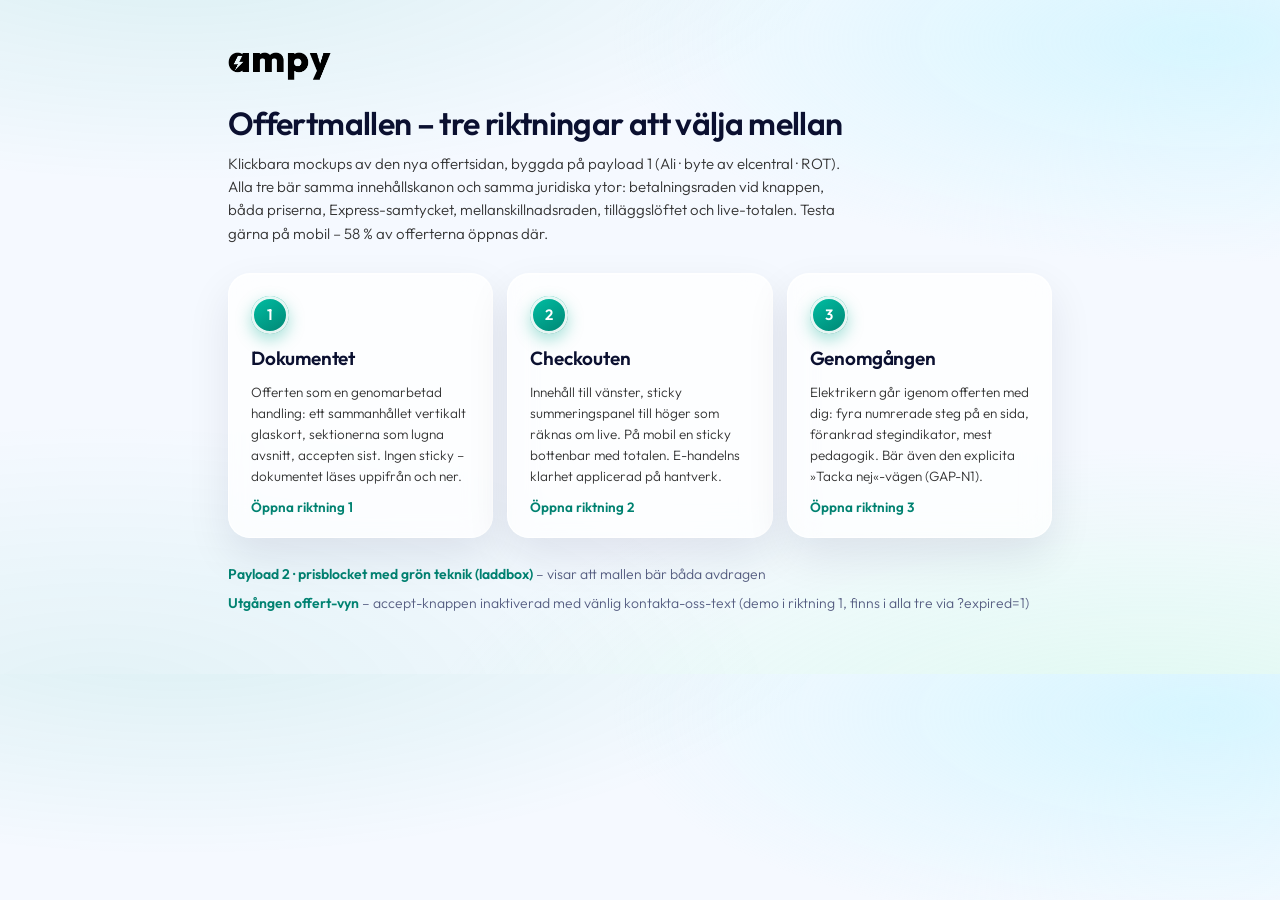
==== index.html @ 650dc39f "Offertmallen: tre riktningar (Dokumentet/Checkouten/Genomgången) + GT-prisblock Klickbara mockups på" ====
<!DOCTYPE html>
<html lang="sv">
<head>
  <meta charset="UTF-8">
  <meta name="viewport" content="width=device-width, initial-scale=1.0">
  <title>Ampy offertmall – tre riktningar (mockups)</title>
  <meta name="robots" content="noindex, nofollow">
  <link rel="preconnect" href="https://fonts.googleapis.com">
  <link rel="preconnect" href="https://fonts.gstatic.com" crossorigin>
  <link href="https://fonts.googleapis.com/css2?family=Outfit:wght@300;400;500;600;700&display=swap" rel="stylesheet">
  <link rel="stylesheet" href="assets/tokens.css">
  <link rel="stylesheet" href="assets/shared.css">
  <style>
    .ix-wrap { max-width: 880px; margin-inline: auto; padding: clamp(24px, 4vw, 56px) clamp(12px, 2.5vw, 28px) 60px; }
    .ix-head { margin-bottom: 28px; }
    .ix-head img { height: 30px; width: auto; margin-bottom: 18px; }
    .ix-head h1 { font-size: clamp(24px, 1.4vw + 20px, 32px); font-weight: 600; letter-spacing: -.02em; color: var(--ink); line-height: 1.15; text-wrap: balance; }
    .ix-head p { margin-top: 10px; font-size: 15px; font-weight: 300; color: var(--body-ink); max-width: 62ch; line-height: 1.55; text-wrap: pretty; }
    .ix-grid { display: grid; grid-template-columns: 1fr; gap: 14px; }
    @media (min-width: 720px) { .ix-grid { grid-template-columns: repeat(3, 1fr); } }
    .ix-card {
      display: flex; flex-direction: column; gap: 10px;
      background: var(--card-glass); border: 1px solid var(--card-border);
      border-radius: var(--r-lg);
      box-shadow: 0 18px 44px rgba(9,11,50,.09), inset 0 1px 0 rgba(255,255,255,.6);
      -webkit-backdrop-filter: blur(14px); backdrop-filter: blur(14px);
      padding: 22px 22px 20px; text-decoration: none; color: inherit;
      transition: transform .16s var(--ease), box-shadow .16s var(--ease);
    }
    .ix-card:hover { transform: translateY(-2px); box-shadow: 0 24px 54px rgba(9,11,50,.13), inset 0 1px 0 rgba(255,255,255,.6); }
    .ix-card .n {
      width: 38px; height: 38px; border-radius: 50%; display: grid; place-items: center;
      background: linear-gradient(145deg, #00c2a6, #018271); color: #fff; font-weight: 600; font-size: 15px;
      box-shadow: 0 6px 16px rgba(0,169,145,.34), inset 0 0 0 3px rgba(255,255,255,.9);
    }
    .ix-card h2 { font-size: 19px; font-weight: 600; color: var(--ink); letter-spacing: -.01em; }
    .ix-card p { font-size: 13.5px; font-weight: 300; color: var(--body-ink); line-height: 1.55; text-wrap: pretty; }
    .ix-card .go { margin-top: auto; font-size: 13.5px; font-weight: 600; color: var(--teal-deep); }
    .ix-extra { margin-top: 26px; display: flex; flex-direction: column; gap: 8px; font-size: 14px; }
    .ix-extra a { color: var(--teal-deep); font-weight: 600; text-decoration: none; }
    .ix-extra a:hover { text-decoration: underline; }
    .ix-extra span { color: var(--muted); font-weight: 300; }
  </style>
</head>
<body>
<div class="ix-wrap">
  <header class="ix-head">
    <img src="assets/ampy-logo-dark.png" alt="Ampy" width="1600" height="468">
    <h1>Offertmallen – tre riktningar att välja mellan</h1>
    <p>Klickbara mockups av den nya offertsidan, byggda på payload 1 (Ali · byte av elcentral · ROT). Alla tre bär samma innehållskanon och samma juridiska ytor: betalningsraden vid knappen, båda priserna, Express-samtycket, mellanskillnadsraden, tilläggslöftet och live-totalen. Testa gärna på mobil – 58&nbsp;% av offerterna öppnas där.</p>
  </header>

  <div class="ix-grid">
    <a class="ix-card" href="r1-dokumentet/">
      <span class="n" aria-hidden="true">1</span>
      <h2>Dokumentet</h2>
      <p>Offerten som en genomarbetad handling: ett sammanhållet vertikalt glaskort, sektionerna som lugna avsnitt, accepten sist. Ingen sticky – dokumentet läses uppifrån och ner.</p>
      <span class="go">Öppna riktning 1</span>
    </a>
    <a class="ix-card" href="r2-checkouten/">
      <span class="n" aria-hidden="true">2</span>
      <h2>Checkouten</h2>
      <p>Innehåll till vänster, sticky summeringspanel till höger som räknas om live. På mobil en sticky bottenbar med totalen. E-handelns klarhet applicerad på hantverk.</p>
      <span class="go">Öppna riktning 2</span>
    </a>
    <a class="ix-card" href="r3-genomgangen/">
      <span class="n" aria-hidden="true">3</span>
      <h2>Genomgången</h2>
      <p>Elektrikern går igenom offerten med dig: fyra numrerade steg på en sida, förankrad stegindikator, mest pedagogik. Bär även den explicita »Tacka nej«-vägen (GAP-N1).</p>
      <span class="go">Öppna riktning 3</span>
    </a>
  </div>

  <div class="ix-extra">
    <div><a href="gt-prisblock.html">Payload 2 · prisblocket med grön teknik (laddbox)</a> <span>– visar att mallen bär båda avdragen</span></div>
    <div><a href="r1-dokumentet/index.html?expired=1">Utgången offert-vyn</a> <span>– accept-knappen inaktiverad med vänlig kontakta-oss-text (demo i riktning 1, finns i alla tre via ?expired=1)</span></div>
  </div>
</div>
</body>
</html>
---- assets/tokens.css ----
/* tokens.css — REAL Ampy tokens, fetched 2026-07-18 (verbatim, do not edit)
   src: https://ampy.se/wp-content/cache/flying-press/775fd0e5c09e.global-variables.min.css
   +    https://ampy.se/wp-content/cache/flying-press/c5a3e91e7e7a.color-palettes.min.css
   Assumes html{font-size:62.5%} (1rem = 10px), set by theme layer in styles.css. */

/* === global-variables.min.css === */
:root{--space-xs:clamp(0.90rem, calc(0.90rem + 0.0022 * (100vw - 380px)), 1.10rem);--space-s:clamp(1.30rem, calc(1.30rem + 0.0033 * (100vw - 380px)), 1.60rem);--space-m:clamp(2.00rem, calc(2.00rem + 0.0044 * (100vw - 380px)), 2.40rem);--space-l:clamp(3.00rem, calc(3.00rem + 0.0067 * (100vw - 380px)), 3.60rem);--space-xl:clamp(4.50rem, calc(4.50rem + 0.0100 * (100vw - 380px)), 5.40rem);--space-xxl:clamp(6.80rem, calc(6.80rem + 0.0144 * (100vw - 380px)), 8.10rem);--space-section:clamp(10.00rem, calc(10.00rem + 0.0222 * (100vw - 380px)), 12.00rem);--logo-width:clamp(12.00rem, calc(12.00rem + 0.0889 * (100vw - 380px)), 20.00rem);--h1:clamp(5.00rem, calc(5.00rem + 0.0133 * (100vw - 380px)), 6.20rem);--h2:clamp(3.70rem, calc(3.70rem + 0.0111 * (100vw - 380px)), 4.70rem);--h3:clamp(2.80rem, calc(2.80rem + 0.0078 * (100vw - 380px)), 3.50rem);--h4:clamp(2.10rem, calc(2.10rem + 0.0056 * (100vw - 380px)), 2.60rem);--h5:clamp(1.60rem, calc(1.60rem + 0.0044 * (100vw - 380px)), 2.00rem);--h6:clamp(1.20rem, calc(1.20rem + 0.0033 * (100vw - 380px)), 1.50rem);--grid-gap:var(--space-xl) var(--space-l);--grid-gap-s:var(--space-l) var(--space-m);--card-gap:var(--space-m);--content-gap:calc(var(--space-m) * 1.5);--container-gap:var(--space-xxl);--padding-section:var(--space-section) var(--space-m);--offset:80px;--text-line-height:calc(10px + 2ex);--heading-line-height:calc(7px + 2ex);--text-font-weight:400;--heading-font-weight:600;--text-color:var(--base);--heading-color:var(--base-ultra-dark);--radius:16px;--radius-inside:calc(var(--radius) * 0.5);--radius-outside:calc(var(--radius) * 1.4);--radius-btn:.3em;--radius-pill:9999px;--radius-circle:50%;--radius-s:12px;--radius-m:16px;--radius-l:24px;--radius-xl:36px;--border-color:var(--base-light);--container-width:1280px;--container-min-width:380px;--max-width:980px;--max-width-m:840px;--max-width-s:640px;--min-height:340px;--min-height-section:540px;--grid-1:repeat(1, minmax(0, 1fr));--grid-2:repeat(2, minmax(0, 1fr));--grid-3:repeat(3, minmax(0, 1fr));--grid-4:repeat(4, minmax(0, 1fr));--grid-5:repeat(5, minmax(0, 1fr));--grid-6:repeat(6, minmax(0, 1fr));--grid-7:repeat(7, minmax(0, 1fr));--grid-8:repeat(8, minmax(0, 1fr));--grid-9:repeat(9, minmax(0, 1fr));--grid-10:repeat(10, minmax(0, 1fr));--grid-11:repeat(11, minmax(0, 1fr));--grid-12:repeat(12, minmax(0, 1fr));--grid-1-2:minmax(0, 1fr) minmax(0, 2fr);--grid-1-3:minmax(0, 1fr) minmax(0, 3fr);--grid-1-4:minmax(0, 1fr) minmax(0, 4fr);--grid-2-1:minmax(0, 2fr) minmax(0, 1fr);--grid-2-3:minmax(0, 2fr) minmax(0, 3fr);--grid-2-4:minmax(0, 2fr) minmax(0, 4fr);--grid-3-1:minmax(0, 3fr) minmax(0, 1fr);--grid-3-2:minmax(0, 3fr) minmax(0, 2fr);--grid-3-4:minmax(0, 3fr) minmax(0, 4fr);--grid-4-1:minmax(0, 4fr) minmax(0, 1fr);--grid-4-2:minmax(0, 4fr) minmax(0, 2fr);--grid-4-3:minmax(0, 4fr) minmax(0, 3fr);--min-viewport:360;--max-viewport:1600;--base-font:10;--clamp-unit:1vw;--apmidnight-blue:#090b32;--apteal-core:#00a991;--apemerald-flow:#39c281;--apseafoam-mint:#5cc5b6;--apneon-mint:#55ff9a;--apsublime-green:#a0fbc9;--apmint-surge:#9de1ec;--apcrystal-blue:#b6f2ff;--apaqua-frost:#ddf9fd;--appure-white:#ffffff;--apsky-mist:#f5f9ff;--apmilk-white:#f5f5f5;--apmilk-white-5:rgba(245,245,245,0.05);--apmilk-white-10:rgba(245,245,245,0.1);--apmilk-white-20:rgba(245,245,245,0.2);--apmilk-white-30:rgba(245,245,245,0.3);--apmilk-white-40:rgba(245,245,245,0.4);--apmilk-white-50:rgba(245,245,245,0.5);--apmilk-white-60:rgba(245,245,245,0.6);--apmilk-white-70:rgba(245,245,245,0.7);--apmilk-white-80:rgba(245,245,245,0.8);--apmilk-white-90:rgba(245,245,245,0.9);--apgray-white:rgb(217,217,217);--apcharcoal-gray:rgb(51,51,51);--apdarkest-black:rgb(30,30,30);--apdarkest-black-5:rgba(30,30,30,0.05);--apdarkest-black-10:rgba(30,30,30,0.1);--apdarkest-black-20:rgba(30,30,30,0.2);--apdarkest-black-30:rgba(30,30,30,0.3);--apdarkest-black-40:rgba(30,30,30,0.4);--apdarkest-black-50:rgba(30,30,30,0.5);--apdarkest-black-60:rgba(30,30,30,0.6);--apdarkest-black-70:rgba(30,30,30,0.7);--apdarkest-black-80:rgba(30,30,30,0.8);--apdarkest-black-90:rgba(30,30,30,0.9);--apdeepest-blue:rgb(14,15,21);--appure-black:rgb(0,0,0);--appure-black-5:rgba(0,0,0,0.05);--appure-black-10:rgba(0,0,0,0.1);--appure-black-20:rgba(0,0,0,0.2);--appure-black-30:rgba(0,0,0,0.3);--appure-black-40:rgba(0,0,0,0.4);--appure-black-50:rgba(0,0,0,0.5);--appure-black-60:rgba(0,0,0,0.6);--appure-black-70:rgba(0,0,0,0.7);--appure-black-80:rgba(0,0,0,0.8);--appure-black-90:rgba(0,0,0,0.9);--apmin-screen-width:320px;--apmax-screen-width:1280px;--apmidnight-blue:rgb(9,11,50);--apteal-core:rgb(0,169,145);--apemerald-flow:rgb(57,194,129);--apseafoam-mint:rgb(92,197,182);--apneon-mint:rgb(85,255,154);--apsublime-green:rgb(160,251,201);--apmint-surge:rgb(157,225,236);--apcrystal-blue:rgb(182,242,255);--apaqua-frost:rgb(221,249,253);--appure-white:rgb(255,255,255);--apsky-mist:rgb(245,249,255);--apmilk-white:rgb(245,245,245);--apmilk-white-5:rgba(245,245,245,0.05);--apmilk-white-10:rgba(245,245,245,0.1);--apmilk-white-20:rgba(245,245,245,0.2);--apmilk-white-30:rgba(245,245,245,0.3);--apmilk-white-40:rgba(245,245,245,0.4);--apmilk-white-50:rgba(245,245,245,0.5);--apmilk-white-60:rgba(245,245,245,0.6);--apmilk-white-70:rgba(245,245,245,0.7);--apmilk-white-80:rgba(245,245,245,0.8);--apmilk-white-90:rgba(245,245,245,0.9);--apgray-white:rgb(217,217,217);--apcharcoal-gray:rgb(51,51,51);--apdarkest-black:rgb(30,30,30);--apdarkest-black-5:rgba(30,30,30,0.05);--apdarkest-black-10:rgba(30,30,30,0.1);--apdarkest-black-20:rgba(30,30,30,0.2);--apdarkest-black-30:rgba(30,30,30,0.3);--apdarkest-black-40:rgba(30,30,30,0.4);--apdarkest-black-50:rgba(30,30,30,0.5);--apdarkest-black-60:rgba(30,30,30,0.6);--apdarkest-black-70:rgba(30,30,30,0.7);--apdarkest-black-80:rgba(30,30,30,0.8);--apdarkest-black-90:rgba(30,30,30,0.9);--apdeepest-blue:rgb(14,15,21);--appure-black:rgb(0,0,0);--appure-black-5:rgba(0,0,0,0.05);--appure-black-10:rgba(0,0,0,0.1);--appure-black-20:rgba(0,0,0,0.2);--appure-black-30:rgba(0,0,0,0.3);--appure-black-40:rgba(0,0,0,0.4);--appure-black-50:rgba(0,0,0,0.5);--appure-black-60:rgba(0,0,0,0.6);--appure-black-70:rgba(0,0,0,0.7);--appure-black-80:rgba(0,0,0,0.8);--appure-black-90:rgba(0,0,0,0.9);--apspace-4xs:clamp(0.52rem,calc(-0.03vw + 0.53rem),0.49rem);--apspace-3xs:clamp(0.66rem,calc(0.05vw + 0.64rem),0.7rem);--apspace-2xs:clamp(0.82rem,calc(0.18vw + 0.76rem),0.99rem);--apspace-xs:clamp(1.02rem,calc(0.39vw + 0.9rem),1.4rem);--apspace-s:clamp(1.28rem,calc(0.73vw + 1.05rem),1.98rem);--apspace-m:clamp(1.6rem,calc(1.25vw + 1.2rem),2.8rem);--apspace-l:clamp(2rem,calc(2.04vw + 1.35rem),3.96rem);--apspace-xl:clamp(2.5rem,calc(3.23vw + 1.47rem),5.6rem);--apspace-2xl:clamp(3.13rem,calc(4.99vw + 1.53rem),7.92rem);--apspace-3xl:clamp(3.91rem,calc(7.59vw + 1.48rem),11.19rem);--apspace-4xl:clamp(4.88rem,calc(11.4vw + 1.23rem),15.83rem);--aptext-xs:clamp(1rem,calc(0.21vw + 0.93rem),1.2rem);--aptext-s:clamp(1.2rem,calc(0.21vw + 1.13rem),1.4rem);--aptext-sm:clamp(1.4rem,calc(0.21vw + 1.33rem),1.6rem);--aptext-m:clamp(1.6rem,calc(0.21vw + 1.53rem),1.8rem);--aptext-mm:clamp(1.8rem,calc(0.21vw + 1.73rem),2rem);--aptext-ml:clamp(2rem,calc(0.21vw + 1.93rem),2.2rem);--aptext-l:clamp(2.2rem,calc(0.21vw + 2.13rem),2.4rem);--aptext-lm:clamp(2.2rem,calc(0.63vw + 2rem),2.8rem);--aptext-xl:clamp(2.4rem,calc(0.83vw + 2.13rem),3.2rem);--aptext-2xl:clamp(2.6rem,calc(1.04vw + 2.27rem),3.6rem);--aptext-2-5xl:clamp(2.8rem,calc(1.25vw + 2.4rem),4rem);--aptext-3xl:clamp(3rem,calc(1.88vw + 2.4rem),4.8rem);--aptext-3-5xl:clamp(3.2rem,calc(2.08vw + 2.53rem),5.2rem);--aptext-4xl:clamp(3.4rem,calc(2.71vw + 2.53rem),6rem);--aptext-5xl:clamp(4rem,calc(3.75vw + 2.8rem),7.6rem);--aphero-title-size:var(--aptext-4xl);--appost-title-size:var(--aptext-2xl);--apnav-link-size:var(--aptext-s);--apheader-space:var(--apspace-s);--apbtn-space:var(--apspace-xs) var(--apspace-s);--apcard-space:var(--apspace-s);--apfooter-space:var(--apspace-s) var(--apspace-m);--apcolumns-1:repeat(1,minmax(0,1fr));--apcolumns-2:repeat(2,minmax(0,1fr));--apcolumns-3:repeat(3,minmax(0,1fr));--apcolumns-4:repeat(4,minmax(0,1fr));--apcolumns-5:repeat(5,minmax(0,1fr));--apcolumns-6:repeat(6,minmax(0,1fr));--apcolumns-7:repeat(7,minmax(0,1fr));--apcolumns-8:repeat(8,minmax(0,1fr));--apradius-xs:clamp(0.4rem,calc(0vw + 0.4rem),0.4rem);--apradius-s:clamp(0.6rem,calc(0.21vw + 0.53rem),0.8rem);--apradius-m:clamp(1rem,calc(0.21vw + 0.93rem),1.2rem);--apradius-l:clamp(1.6rem,calc(0.42vw + 1.47rem),2rem);--apradius-xl:clamp(2.4rem,calc(0.83vw + 2.13rem),3.2rem);--apradius-full:999rem;--apshadow-xs:0 1px 2px var(--shadow-primary);--apshadow-s:0 1.5px 3px var(--shadow-primary);--apshadow-m:0 2px 6px var(--shadow-primary);--apshadow-l:0 3px 12px var(--shadow-primary);--apshadow-xl:0 6px 48px var(--shadow-primary)}

/* === color-palettes.min.css (carries --brightgreen, --color-5, --white, --color-2) === */
:root{--white:hsl(0 0% 100%);--color-2:hsl(216 100% 98%);--color-3:hsl(237 69% 12%);--color-4:hsl(0 0% 91%);--color-5:hsl(144 50% 40%);--color-6:hsl(0 0% 74%);--color-7:hsl(189 43% 56%);--color-8:hsl(0 0% 12%);--color-9:hsl(80 100% 99%);--color-10:hsl(171 95% 41%);--color-11:hsl(185 66% 90%);--color-12:hsl(144 50% 40%);--color-13:hsl(191 100% 89%);--color-14:hsl(220 48% 22%);--color-15:hsl(171 100% 33%);--color-16:hsl(146 33% 92%);--color-17:hsl(0 0% 82%);--color-18:hsl(237 47% 20%);--color-19:hsl(0 0% 92%);--color-20:hsl(0 0% 20%);--color-21:hsl(144 100% 67%);--color-22:hsl(144 50% 40%);--color-23:hsl(146 71% 93%);--color-24:hsl(237 50% 31%);--color-25:hsl(171 95% 41%);--color-26:hsl(191 100% 86%);--color-27:hsl(0 0% 85%);--color-28:hsl(0 0% 62%);--color-29:hsl(192 100% 95%);--color-30:hsl(0 0% 75% / 0.45);--brightgreen:#1BD365;--80%-white:hsla(0, 0%, 100%, 0.8);--bricks-color-otihgr:#e4f1ea;--blue:#4b85fd;--blueishwhite:#eaf0fb}
---- assets/shared.css ----
/* =========================================================================
   Ampy offertsida — delad yta för alla tre riktningar
   Designspråk ärvt från Offer-accepted (glaskort, lugna avdelare, teal,
   Outfit) + kvitto-mönstret ur ROT-GT-CRO d2 (rad + prickad leader + chip +
   tonad totalplatta). Register: seriöst, tryggt, omsorgsfullt.
   Alla färger härledda ur riktiga tokens (tokens.css / d2-kanon 2026-08-15).
   ========================================================================= */

:root {
  --navy: #090b32;            /* --apmidnight-blue */
  --teal: #00a991;            /* --apteal-core */
  --teal-deep: #018271;
  --teal-ink: #016a5d;
  --teal-soft: #e0f5f2;       /* d2-kanon: avdrags-chipets yta */
  --gold: #f6b53d;            /* stjärnorna (OA-kanon) */
  --offwhite: #f5f9ff;        /* --apsky-mist */
  --ink: #0b1030;             /* OA-kanon rubrikbläck */
  --ink-soft: rgba(11, 16, 48, 0.62);
  --heading-ink: #1e1e1e;     /* --apdarkest-black — d2 rubrikkanon */
  --body-ink: #333333;        /* --apcharcoal-gray */
  --muted: #565e82;
  --faint: #8a90ac;
  --line: rgba(11, 16, 48, 0.09);
  --line-strong: rgba(11, 16, 48, 0.16);
  --r-md: 14px;
  --r-lg: 22px;
  --r-xl: 32px;
  --shadow-1: 0 1px 2px rgba(15,18,60,.06), 0 1px 1px rgba(15,18,60,.04);
  --shadow-2: 0 6px 16px -4px rgba(15,18,60,.10), 0 2px 6px rgba(15,18,60,.06);
  --shadow-3: 0 24px 50px -10px rgba(15,18,60,.18), 0 8px 16px -6px rgba(15,18,60,.10);
  --card-glass: rgba(255, 255, 255, 0.74);
  --card-border: rgba(255, 255, 255, 0.9);
  --ring: 0 0 0 3px #fff, 0 0 0 6px var(--navy);
  --ease: cubic-bezier(0.16, 0.84, 0.44, 1);
  --ease-soft: cubic-bezier(0.33, 1, 0.68, 1);
}

* { box-sizing: border-box; margin: 0; padding: 0; }
html { -webkit-text-size-adjust: 100%; scroll-behavior: smooth; }
body {
  font-family: "Outfit", system-ui, -apple-system, "Segoe UI", Roboto, sans-serif;
  color: var(--ink);
  line-height: 1.5;
  background:
    radial-gradient(115% 85% at 14% -12%, rgba(0,169,145,.12) 0%, rgba(0,169,145,0) 46%),
    radial-gradient(105% 75% at 94% 6%,  rgba(182,242,255,.48) 0%, rgba(182,242,255,0) 44%),
    radial-gradient(120% 95% at 90% 112%, rgba(160,251,201,.28) 0%, rgba(160,251,201,0) 48%),
    radial-gradient(115% 90% at 8% 104%, rgba(0,169,145,.08) 0%, rgba(0,169,145,0) 46%),
    var(--offwhite);
  -webkit-font-smoothing: antialiased;
  text-rendering: optimizeLegibility;
}
a { -webkit-tap-highlight-color: transparent; }
:focus-visible { outline: 2px solid transparent; outline-offset: 2px; box-shadow: var(--ring); border-radius: 8px; }
.nb { white-space: nowrap; }

/* ---------- toppanel (ej sajtheader — ingen nav, inga exits) ---------- */
.of-top {
  display: flex; align-items: center; gap: 14px; flex-wrap: wrap;
  padding: 18px clamp(16px, 4vw, 32px);
}
.of-top__logo { height: 26px; width: auto; display: block; }
.of-top__meta { margin-left: auto; display: flex; align-items: center; gap: 10px; flex-wrap: wrap; }
.of-pill {
  display: inline-block; font-size: 13px; font-weight: 600; letter-spacing: .01em;
  color: var(--teal-ink); background: rgba(0,169,145,.08);
  border: 1px solid rgba(0,169,145,.16);
  padding: 6px 13px; border-radius: 999px; white-space: nowrap;
}
.of-pill--date { color: var(--muted); background: rgba(11,16,48,.05); border-color: rgba(11,16,48,.10); }

/* ---------- hälsning ---------- */
.of-greet h1 {
  font-size: clamp(26px, 1.1vw + 23px, 36px); line-height: 1.16; font-weight: 600;
  letter-spacing: -.02em; color: var(--ink); text-wrap: balance;
}
.of-greet .of-lede {
  margin-top: 10px; font-size: clamp(16px, .21vw + 15.3px, 18px);
  font-weight: 300; color: var(--body-ink); max-width: 58ch; text-wrap: pretty;
}

/* ansvarig elektriker — försignerad för Ampy */
.of-signed {
  margin-top: 20px; display: flex; align-items: center; gap: 14px;
  padding: 14px 16px; border: 1px solid var(--line); border-radius: var(--r-md);
  background: rgba(255,255,255,.6);
}
.of-signed__check {
  flex: 0 0 auto; width: 40px; height: 40px; border-radius: 50%;
  display: grid; place-items: center;
  background: linear-gradient(145deg, #00c2a6, #018271);
  box-shadow: 0 6px 16px rgba(0,169,145,.34), inset 0 0 0 3px rgba(255,255,255,.9);
}
.of-signed__check svg { width: 17px; height: 17px; fill: none; stroke: #fff; stroke-width: 2.6; stroke-linecap: round; stroke-linejoin: round; }
.of-signed__who { font-size: 15px; font-weight: 600; color: var(--ink); line-height: 1.35; }
.of-signed__who small { display: block; font-size: 13.5px; font-weight: 400; color: var(--ink-soft); margin-top: 2px; }
.of-signed__sig { margin-left: auto; text-align: right; font-size: 12.5px; color: var(--teal-ink); font-weight: 600; letter-spacing: .04em; }
.of-signed__sig .of-script { display: block; font-size: 19px; font-weight: 400; font-style: italic; color: var(--navy); letter-spacing: 0; }

/* ---------- sektionsrubriker ---------- */
.of-eyebrow {
  font-size: 12px; font-weight: 600; text-transform: uppercase; letter-spacing: .14em;
  color: var(--teal-deep); margin-bottom: 14px;
}
.of-h2 {
  font-size: clamp(20px, .8vw + 17px, 24px); font-weight: 600; letter-spacing: -.01em;
  color: var(--ink); line-height: 1.2; margin-bottom: 16px; text-wrap: balance;
}

/* ---------- arbetslistan ---------- */
.of-work { list-style: none; display: flex; flex-direction: column; gap: 18px; }
.of-work li { display: grid; grid-template-columns: 26px 1fr; gap: 12px; }
.of-work .w-check {
  width: 26px; height: 26px; border-radius: 50%; margin-top: 1px;
  background: var(--teal-soft); display: grid; place-items: center;
}
.of-work .w-check svg { width: 13px; height: 13px; fill: none; stroke: var(--teal-ink); stroke-width: 3; stroke-linecap: round; stroke-linejoin: round; }
.of-work h3 { font-size: 16.5px; font-weight: 600; color: var(--ink); line-height: 1.3; }
.of-work p { margin-top: 4px; font-size: 15px; font-weight: 300; color: var(--body-ink); line-height: 1.5; max-width: 62ch; text-wrap: pretty; }

/* material — detaljgranskarens sektion (kompakt, expanderbar) */
.of-material { border: 1px solid var(--line); border-radius: var(--r-md); background: rgba(255,255,255,.55); }
.of-material summary {
  list-style: none; cursor: pointer; display: flex; align-items: center; gap: 10px;
  padding: 14px 16px; font-size: 15px; font-weight: 600; color: var(--ink);
  min-height: 48px;
}
.of-material summary::-webkit-details-marker { display: none; }
.of-material summary .m-count { font-weight: 400; color: var(--ink-soft); font-size: 13.5px; }
.of-material summary .m-arrow { margin-left: auto; transition: transform .18s var(--ease); color: var(--faint); }
.of-material[open] summary .m-arrow { transform: rotate(180deg); }
.of-material ul {
  list-style: none; padding: 2px 16px 16px;
  display: grid; grid-template-columns: repeat(auto-fill, minmax(210px, 1fr)); gap: 8px 20px;
}
.of-material li {
  font-size: 14px; font-weight: 300; color: var(--body-ink);
  padding-left: 16px; position: relative;
}
.of-material li::before { content: ""; position: absolute; left: 0; top: .62em; width: 6px; height: 6px; border-radius: 50%; background: rgba(0,169,145,.4); }

/* [GAP-B] bildplatshållare */
.of-imgslot {
  border: 1.5px dashed var(--line-strong); border-radius: var(--r-md);
  background: rgba(11,16,48,.03); min-height: 120px;
  display: grid; place-items: center; text-align: center; padding: 18px;
  color: var(--faint); font-size: 13px; font-weight: 500; letter-spacing: .04em;
}

/* ---------- forma ditt köp: tid-kort (radio) ---------- */
.of-tiers { display: flex; flex-direction: column; gap: 10px; }
.of-tier { position: relative; }
.of-tier input { position: absolute; opacity: 0; inset: 0; pointer-events: none; }
.of-tier label {
  display: grid; grid-template-columns: 24px 1fr auto; gap: 12px; align-items: start;
  border: 1.5px solid var(--line-strong); border-radius: var(--r-md);
  padding: 14px 16px; cursor: pointer; background: rgba(255,255,255,.6);
  transition: border-color .15s var(--ease), background .15s var(--ease), box-shadow .15s var(--ease);
  min-height: 48px;
}
.of-tier input:focus-visible + label { box-shadow: var(--ring); }
.of-tier input:checked + label { border-color: var(--teal); background: rgba(0,169,145,.055); box-shadow: 0 0 0 1px var(--teal) inset; }
.of-tier .t-radio {
  width: 22px; height: 22px; border-radius: 50%; border: 2px solid var(--line-strong);
  background: #fff; margin-top: 1px; display: grid; place-items: center;
  transition: border-color .15s var(--ease);
}
.of-tier .t-radio::after { content: ""; width: 11px; height: 11px; border-radius: 50%; background: var(--teal); transform: scale(0); transition: transform .15s var(--ease); }
.of-tier input:checked + label .t-radio { border-color: var(--teal); }
.of-tier input:checked + label .t-radio::after { transform: scale(1); }
.of-tier .t-name { font-size: 15.5px; font-weight: 600; color: var(--ink); display: flex; align-items: center; gap: 8px; flex-wrap: wrap; }
.of-tier .t-rek {
  font-size: 11px; font-weight: 600; letter-spacing: .08em; text-transform: uppercase;
  color: var(--teal-ink); background: var(--teal-soft); border-radius: 999px; padding: 3px 9px;
}
.of-tier .t-date { display: block; font-size: 13.5px; font-weight: 400; color: var(--ink-soft); margin-top: 3px; }
.of-tier .t-why { display: block; font-size: 13px; font-weight: 300; color: var(--muted); margin-top: 5px; max-width: 46ch; text-wrap: pretty; }
.of-tier .t-price { font-size: 15px; font-weight: 700; color: var(--navy); white-space: nowrap; font-variant-numeric: tabular-nums; }
.of-tier .t-price.free { color: var(--teal-ink); font-weight: 600; }

/* Express/Prioritet-samtycket (DAL 2:11+15) — designelement, inte finstil */
.of-consent {
  display: none; margin-top: 10px;
  border: 1.5px solid rgba(246,181,61,.55); background: rgba(246,181,61,.08);
  border-radius: var(--r-md); padding: 14px 16px;
}
.of-consent.visible { display: block; animation: of-fade .28s var(--ease) both; }
.of-consent label { display: grid; grid-template-columns: 24px 1fr; gap: 12px; cursor: pointer; align-items: start; }
.of-consent input { width: 22px; height: 22px; margin-top: 1px; accent-color: var(--teal-deep); cursor: pointer; }
.of-consent .c-text { font-size: 14px; font-weight: 400; color: var(--ink); line-height: 1.5; text-wrap: pretty; }
.of-consent .c-text strong { font-weight: 600; }
.of-consent .c-tag { display: inline-block; margin-top: 6px; font-size: 11px; font-weight: 600; letter-spacing: .06em; color: #8a6116; }
@keyframes of-fade { from { opacity: 0; transform: translateY(-4px); } to { opacity: 1; transform: none; } }

/* tillval — opt-in-kort, AV som default (AVLK 13 §) */
.of-addons { display: flex; flex-direction: column; gap: 10px; }
.of-addon { position: relative; }
.of-addon input { position: absolute; opacity: 0; inset: 0; pointer-events: none; }
.of-addon label {
  display: grid; grid-template-columns: 24px 1fr auto; gap: 12px; align-items: start;
  border: 1.5px solid var(--line-strong); border-radius: var(--r-md);
  padding: 14px 16px; cursor: pointer; background: rgba(255,255,255,.6);
  transition: border-color .15s var(--ease), background .15s var(--ease);
  min-height: 48px;
}
.of-addon input:focus-visible + label { box-shadow: var(--ring); }
.of-addon input:checked + label { border-color: var(--teal); background: rgba(0,169,145,.055); box-shadow: 0 0 0 1px var(--teal) inset; }
.of-addon .a-box {
  width: 22px; height: 22px; border-radius: 6px; border: 2px solid var(--line-strong);
  background: #fff; margin-top: 1px; display: grid; place-items: center;
  transition: border-color .15s var(--ease), background .15s var(--ease);
}
.of-addon .a-box svg { width: 13px; height: 13px; fill: none; stroke: #fff; stroke-width: 3; stroke-linecap: round; stroke-linejoin: round; opacity: 0; transition: opacity .12s; }
.of-addon input:checked + label .a-box { background: var(--teal); border-color: var(--teal); }
.of-addon input:checked + label .a-box svg { opacity: 1; }
.of-addon .a-name { font-size: 15.5px; font-weight: 600; color: var(--ink); }
.of-addon .a-desc { display: block; font-size: 13px; font-weight: 300; color: var(--muted); margin-top: 4px; max-width: 46ch; text-wrap: pretty; }
.of-addon .a-price { font-size: 15px; font-weight: 700; color: var(--navy); white-space: nowrap; font-variant-numeric: tabular-nums; }
.of-gap {
  display: inline-block; font-size: 10.5px; font-weight: 700; letter-spacing: .06em;
  color: #8a6116; background: rgba(246,181,61,.16); border: 1px solid rgba(246,181,61,.4);
  border-radius: 4px; padding: 1px 6px; vertical-align: 2px;
}

/* ---------- prisblocket — kvitto-mönstret (d2-kanon) ---------- */
.of-receipt { container-type: inline-size; }
.of-receipt .p-cap {
  font-size: 13px; font-weight: 700; letter-spacing: .12em; text-transform: uppercase;
  color: var(--navy); padding-bottom: 14px; border-bottom: 1px solid var(--line);
  display: flex; align-items: center; gap: 10px; flex-wrap: wrap;
}
.fastpris-pill {
  display: inline-block; background: var(--offwhite);
  border: 1px solid var(--line-strong); border-radius: 999px;
  padding: 3px 12px; font-weight: 600; font-size: 12.5px; color: var(--navy);
  letter-spacing: .02em; text-transform: none;
}
.r-row {
  display: flex; align-items: center; gap: 12px; flex-wrap: wrap; row-gap: 6px;
  padding: 14px 0; font-size: 16.5px;
}
.r-row + .r-row { border-top: 1px solid var(--line); }
.r-row .lbl { font-weight: 400; color: var(--ink); flex: 0 1 auto; min-width: 0; }
.r-row .lbl small { display: block; font-size: 12.5px; color: var(--faint); font-weight: 400; }
.r-row .dots { flex: 1 1 28px; align-self: center; border-bottom: 2px dotted rgba(15,18,60,.16); min-width: 28px; }
.r-row .amt { font-weight: 600; white-space: nowrap; flex: none; margin-left: auto; font-variant-numeric: tabular-nums; }
.r-row.subtotal .lbl, .r-row.subtotal .amt { color: var(--muted); font-weight: 500; }
.r-row.deduct .amt {
  color: var(--navy); font-size: 16.5px; font-weight: 700;
  background: var(--teal-soft); border-radius: 999px; padding: 4px 15px; width: fit-content;
}
.r-row.addon-row { display: none; }
.r-row.addon-row.visible { display: flex; animation: of-fade .25s var(--ease) both; }
.r-total {
  margin-top: 14px; padding: 18px 20px;
  background: rgba(0,169,145,.055); border-radius: var(--r-md);
  display: grid; grid-template-columns: 1fr auto; align-items: baseline; gap: 6px 14px;
}
.r-total .t-label { font-weight: 700; font-size: 13px; letter-spacing: .12em; text-transform: uppercase; color: var(--navy); }
.r-total .amt { font-weight: 700; font-size: clamp(21px, 1.6vw, 25px); letter-spacing: -.012em; line-height: 1.1; color: var(--navy); white-space: nowrap; font-variant-numeric: tabular-nums; }
.r-total .t-note { grid-column: 1 / -1; font-size: 13.5px; font-weight: 400; color: var(--muted); line-height: 1.5; text-wrap: pretty; }
/* mellanskillnadsraden + tilläggslöftet — VID priset (Hantverkarformuläret p.11 / KtjL 8 §) */
.of-price-notes { margin-top: 16px; display: flex; flex-direction: column; gap: 10px; }
.of-price-note {
  display: grid; grid-template-columns: 20px 1fr; gap: 10px;
  font-size: 13.5px; font-weight: 400; color: var(--muted); line-height: 1.55; text-wrap: pretty;
}
.of-price-note svg { width: 16px; height: 16px; margin-top: 2px; stroke: var(--teal-deep); fill: none; stroke-width: 2; stroke-linecap: round; stroke-linejoin: round; }
@container (max-width: 360px) {
  .r-row { display: grid; gap: 6px; padding: 14px 0; }
  .r-row .dots { display: none; }
  .r-row .lbl { font-size: 13px; font-weight: 700; letter-spacing: .09em; text-transform: uppercase; color: var(--muted); }
  .r-row .amt { margin-left: 0; white-space: normal; }
  .r-total { grid-template-columns: 1fr; gap: 4px; }
}

/* delta-chip intill kontrollerna (deltat syns där valet görs OCH i totalen) */
.of-delta {
  display: none; font-size: 13px; font-weight: 600; color: var(--teal-ink);
  background: var(--teal-soft); border-radius: 999px; padding: 3px 10px; white-space: nowrap;
}
.of-delta.visible { display: inline-block; animation: of-fade .25s var(--ease) both; }

/* ---------- trust-raden ---------- */
.of-trust { display: flex; flex-direction: column; gap: 18px; }
.of-trust__stats { display: flex; flex-wrap: wrap; align-items: center; gap: 10px 22px; }
.of-trust__item { display: inline-flex; align-items: center; gap: 8px; font-size: 14px; color: var(--ink-soft); font-weight: 400; }
.of-trust__item strong { color: var(--ink); font-weight: 600; }
.of-stars { display: inline-flex; gap: 2px; }
.of-stars svg { width: 15px; height: 15px; fill: var(--gold); }
.of-quote {
  border: 1px solid var(--line); border-radius: var(--r-md);
  background: rgba(255,255,255,.6); padding: 16px 18px;
  display: flex; flex-direction: column; gap: 10px;
}
.of-quote__top { display: flex; align-items: center; justify-content: space-between; }
.of-quote__mark { font-size: 28px; line-height: 1; color: var(--teal); font-weight: 600; }
.of-quote__google { width: 20px; height: 20px; }
.of-quote__text { font-size: 15px; font-weight: 300; color: var(--body-ink); line-height: 1.55; text-wrap: pretty; }
.of-quote__meta { display: flex; align-items: center; gap: 10px; flex-wrap: wrap; font-size: 13.5px; color: var(--ink-soft); }
.of-quote__meta strong { color: var(--ink); font-weight: 600; }
.of-certs { display: flex; flex-wrap: wrap; align-items: center; gap: 16px 26px; }
.of-certs img { height: 30px; width: auto; opacity: .82; filter: grayscale(.15); }
.of-verify { font-size: 13px; color: var(--muted); font-weight: 400; text-wrap: pretty; }
.of-verify a { color: var(--teal-deep); font-weight: 600; text-decoration: none; }
.of-verify a:hover { text-decoration: underline; }

/* ---------- accept-zonen ---------- */
.of-legal { border: 1px solid var(--line); border-radius: var(--r-md); background: rgba(255,255,255,.55); }
.of-legal + .of-legal { margin-top: 10px; }
.of-legal summary {
  list-style: none; cursor: pointer; display: flex; align-items: center; gap: 10px;
  padding: 14px 16px; font-size: 14.5px; font-weight: 600; color: var(--ink); min-height: 48px;
}
.of-legal summary::-webkit-details-marker { display: none; }
.of-legal summary .m-arrow { margin-left: auto; transition: transform .18s var(--ease); color: var(--faint); flex: none; }
.of-legal[open] summary .m-arrow { transform: rotate(180deg); }
.of-legal .l-body { padding: 0 16px 16px; font-size: 13.5px; font-weight: 300; color: var(--body-ink); line-height: 1.6; }
.of-legal .l-body p + p { margin-top: 10px; }
.of-legal .l-version { display: block; margin-top: 12px; font-size: 12px; color: var(--faint); }
.jurist-tag {
  display: inline-block; font-size: 10.5px; font-weight: 700; letter-spacing: .06em;
  color: #8a6116; background: rgba(246,181,61,.16); border: 1px solid rgba(246,181,61,.4);
  border-radius: 4px; padding: 1px 6px;
}

.of-accept { display: flex; flex-direction: column; align-items: stretch; gap: 12px; }
.of-btn-primary {
  display: inline-flex; align-items: center; justify-content: center; gap: 14px;
  min-height: 58px; padding: 11px 32px; border-radius: 16px; border: 0;
  font-family: inherit; font-size: 16.5px; font-weight: 500; line-height: 1.2; cursor: pointer;
  color: hsl(237 35% 24%); text-decoration: none;
  background: linear-gradient(120deg, #55ff9a 0%, #5eb1bf 100%);
  box-shadow: inset 0 1px 0 rgba(255,255,255,.45), 0 2px 4px rgba(9,11,50,.06), 0 10px 26px -6px rgba(94,199,160,.45);
  transition: transform .16s ease, box-shadow .16s ease, filter .16s ease, opacity .16s ease;
}
.of-btn-primary:hover:not([aria-disabled="true"]) {
  transform: translateY(-1.5px); filter: saturate(1.06) brightness(1.02);
  box-shadow: inset 0 1px 0 rgba(255,255,255,.45), 0 3px 6px rgba(9,11,50,.08), 0 14px 32px -6px rgba(94,199,160,.6);
}
.of-btn-primary:active:not([aria-disabled="true"]) { transform: translateY(0); }
.of-btn-primary[aria-disabled="true"] { opacity: .45; cursor: not-allowed; filter: saturate(.4); }
/* betalningsraden (DAL 2:9) — bär förpliktelsen, står VID knappen */
.of-payline {
  text-align: center; font-size: 13.5px; font-weight: 500; color: var(--ink-soft); line-height: 1.5;
}
.of-payline strong { color: var(--ink); font-weight: 700; font-variant-numeric: tabular-nums; }
.of-blockmsg { display: none; text-align: center; font-size: 13.5px; color: #8a6116; font-weight: 500; }
.of-blockmsg.visible { display: block; }

.of-btn-secondary {
  display: inline-flex; align-items: center; justify-content: center; gap: 10px;
  min-height: 52px; padding: 10px 24px; border-radius: 16px; cursor: pointer;
  border: 1.5px solid var(--line-strong); background: rgba(255,255,255,.7);
  font-family: inherit; font-size: 15px; font-weight: 500; color: var(--ink); text-decoration: none;
  transition: border-color .15s var(--ease), background .15s var(--ease);
}
.of-btn-secondary:hover { border-color: var(--navy); background: #fff; }
.of-change { display: none; margin-top: 4px; }
.of-change.visible { display: block; animation: of-fade .28s var(--ease) both; }
.of-change textarea {
  width: 100%; min-height: 110px; resize: vertical;
  border: 1.5px solid var(--line-strong); border-radius: var(--r-md);
  padding: 12px 14px; font-family: inherit; font-size: 15px; color: var(--ink);
  background: #fff;
}
.of-change textarea:focus-visible { outline: 2px solid transparent; box-shadow: var(--ring); }
.of-change .c-hint { margin-top: 8px; font-size: 13px; color: var(--muted); font-weight: 300; text-wrap: pretty; }
.of-change .c-send { margin-top: 10px; }
.of-phone { text-align: center; font-size: 14px; color: var(--ink-soft); }
.of-phone a { color: var(--teal-deep); font-weight: 600; text-decoration: none; white-space: nowrap; }

/* "Vad händer när du accepterat" — OA-stegen */
.of-steps { list-style: none; display: flex; flex-direction: column; gap: 26px; width: fit-content; max-width: 100%; }
.of-step { position: relative; display: flex; align-items: center; gap: 16px; }
.of-node {
  position: relative; z-index: 1; flex: 0 0 auto; width: 40px; height: 40px; border-radius: 50%;
  display: grid; place-items: center; background: linear-gradient(145deg, #00c2a6, #018271);
  box-shadow: 0 6px 16px rgba(0,169,145,.34), inset 0 0 0 3px rgba(255,255,255,.9);
}
.of-step:not(:last-child) .of-node::after {
  content: ""; position: absolute; left: 50%; top: 100%; transform: translateX(-50%);
  width: 2px; height: 52px;
  background: linear-gradient(180deg, rgba(0,169,145,.42), rgba(0,169,145,.12));
}
.of-node span { font-size: 15px; font-weight: 600; color: #fff; line-height: 1; }
.of-node svg { width: 17px; height: 17px; fill: none; stroke: #fff; stroke-width: 2.6; stroke-linecap: round; stroke-linejoin: round; }
.of-step-text { font-size: 16px; line-height: 1.35; font-weight: 600; color: var(--ink); }
.of-step-text small { display: block; font-size: 13.5px; font-weight: 400; color: var(--ink-soft); line-height: 1.4; margin-top: 3px; }

/* sidfot */
.of-foot {
  padding: 22px clamp(16px, 4vw, 32px) 34px; text-align: center;
  font-size: 12.5px; color: var(--faint); line-height: 1.7;
}
.of-foot a { color: var(--muted); text-decoration: none; font-weight: 500; }
.of-foot a:hover { text-decoration: underline; }
.of-foot .f-links { display: flex; justify-content: center; flex-wrap: wrap; gap: 6px 18px; margin-top: 4px; }

/* accept-bekräftelsens mockvy (visar ångerknappens plats, DAL 2:10a) */
.of-confirm-backdrop {
  position: fixed; inset: 0; z-index: 60; display: none;
  background: rgba(9,11,50,.4); backdrop-filter: blur(4px);
  align-items: center; justify-content: center; padding: 20px;
}
.of-confirm-backdrop.visible { display: flex; }
.of-confirm {
  width: 100%; max-width: 440px; background: #fff; border-radius: var(--r-lg);
  box-shadow: var(--shadow-3); padding: 30px 28px; text-align: center;
}
.of-confirm h2 { font-size: 21px; font-weight: 600; color: var(--ink); margin-bottom: 8px; }
.of-confirm p { font-size: 14.5px; font-weight: 300; color: var(--body-ink); line-height: 1.55; text-wrap: pretty; }
.of-confirm .cf-mock {
  margin: 14px 0 0; font-size: 12px; font-weight: 600; letter-spacing: .06em;
  color: #8a6116; text-transform: uppercase;
}
.of-confirm .cf-actions { margin-top: 18px; display: flex; flex-direction: column; gap: 10px; }
.of-confirm .cf-angra {
  font-size: 13.5px; color: var(--muted); text-decoration: underline; background: none;
  border: 0; cursor: pointer; font-family: inherit; padding: 10px;
}

/* utgången offert (§4.10) */
.of-expired {
  display: none; border: 1.5px solid rgba(246,181,61,.55); background: rgba(246,181,61,.1);
  border-radius: var(--r-md); padding: 16px 18px; font-size: 14.5px; color: var(--ink);
  line-height: 1.55; text-wrap: pretty;
}
body.is-expired .of-expired { display: block; }
body.is-expired .of-btn-primary { opacity: .45; cursor: not-allowed; filter: saturate(.4); pointer-events: none; }

/* motion safety */
@media (prefers-reduced-motion: reduce) {
  * { animation: none !important; transition: none !important; }
  html { scroll-behavior: auto; }
}

/* print — offerten är en handling folk sparar */
@media print {
  body { background: #fff !important; }
  .of-btn-primary, .of-btn-secondary, .of-consent, .of-confirm-backdrop { display: none !important; }
}
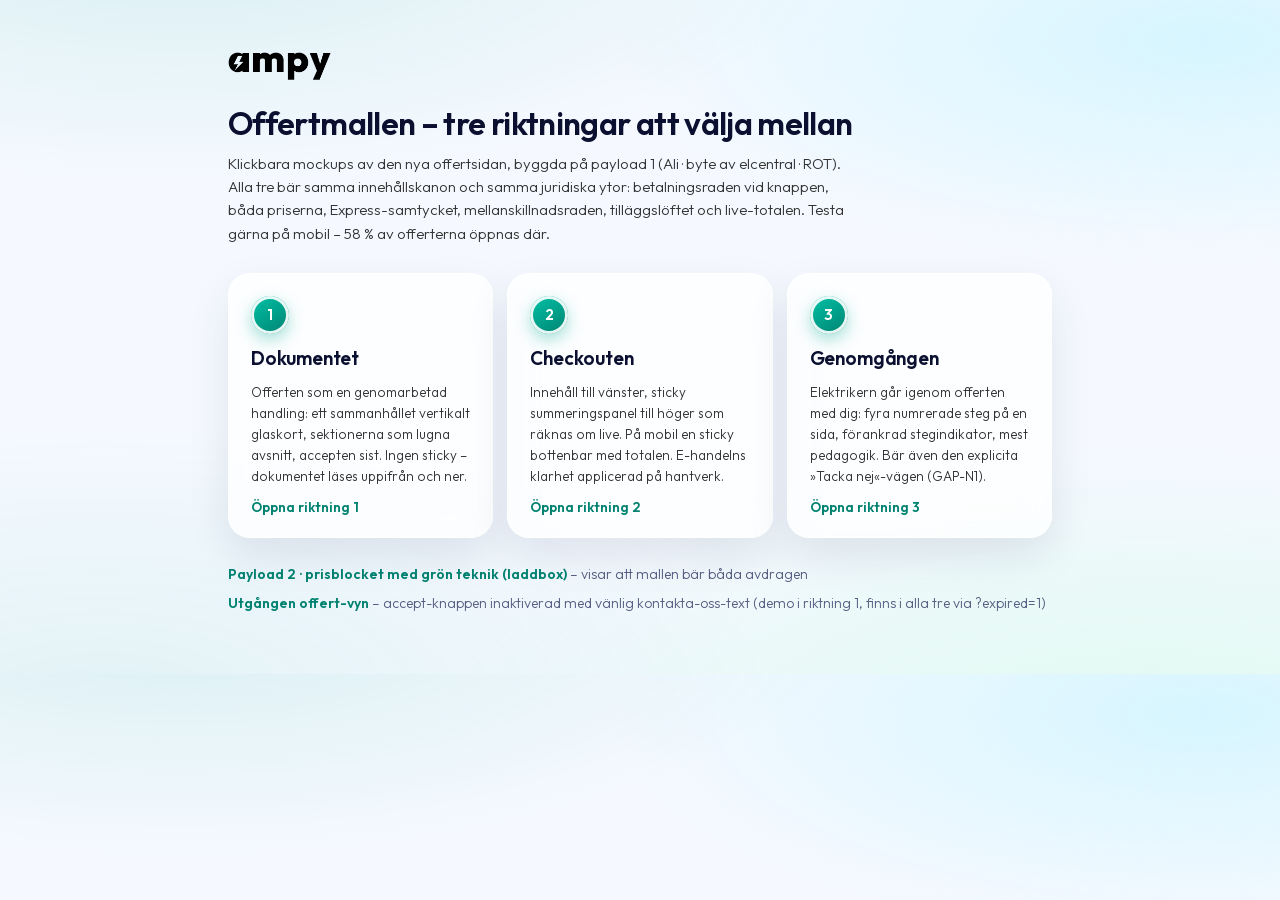
==== commit 97b53934: "v3.3: granskningsagenternas fynd Datumen motsade sig själva (19 aug var en onsdag, 24h från måndag ä" ====
--- a/index.html
+++ b/index.html
@@ -5,9 +5,6 @@
   <meta name="viewport" content="width=device-width, initial-scale=1.0">
   <title>Ampy offertmall – tre riktningar (mockups)</title>
   <meta name="robots" content="noindex, nofollow">
-  <link rel="preconnect" href="https://fonts.googleapis.com">
-  <link rel="preconnect" href="https://fonts.gstatic.com" crossorigin>
-  <link href="https://fonts.googleapis.com/css2?family=Outfit:wght@300;400;500;600;700&display=swap" rel="stylesheet">
   <link rel="stylesheet" href="assets/tokens.css">
   <link rel="stylesheet" href="assets/shared.css">
   <style>
--- a/assets/shared.css
+++ b/assets/shared.css
@@ -1,3 +1,17 @@
+/* Outfit självhostad. En Google Fonts-request per öppning läcker till Google
+   att en namngiven kund tittat på sin offert; datalagret kräver självhostat.
+   Subset kopierat från elcentral-kollen (samma produktionsfiler). */
+@font-face {
+  font-family: 'Outfit'; font-style: normal; font-weight: 300 700; font-display: swap;
+  src: url(fonts/Outfit-latin-ext.woff2) format('woff2');
+  unicode-range: U+0100-02BA, U+02BD-02C5, U+02C7-02CC, U+02CE-02D7, U+02DD-02FF, U+0304, U+0308, U+0329, U+1D00-1DBF, U+1E00-1E9F, U+1EF2-1EFF, U+2020, U+20A0-20AB, U+20AD-20C0, U+2113, U+2C60-2C7F, U+A720-A7FF;
+}
+@font-face {
+  font-family: 'Outfit'; font-style: normal; font-weight: 300 700; font-display: swap;
+  src: url(fonts/Outfit-latin.woff2) format('woff2');
+  unicode-range: U+0000-00FF, U+0131, U+0152-0153, U+02BB-02BC, U+02C6, U+02DA, U+02DC, U+0304, U+0308, U+0329, U+2000-206F, U+20AC, U+2122, U+2191, U+2193, U+2212, U+2215, U+FEFF, U+FFFD;
+}
+
 /* =========================================================================
    Ampy offertsida — delad yta för alla tre riktningar
    Designspråk ärvt från Offer-accepted (glaskort, lugna avdelare, teal,
@@ -19,9 +33,15 @@
   --heading-ink: #1e1e1e;     /* --apdarkest-black — d2 rubrikkanon */
   --body-ink: #333333;        /* --apcharcoal-gray */
   --muted: #565e82;
-  --faint: #8a90ac;
+  /* uppmätt: #8a90ac gav 3,07:1 på kortytan och 2,98:1 på sky-mist — underkänt
+     mot 4,5:1. #646b88 mäter 4,97 / 5,11 / 5,25 på de tre bottnarna. */
+  --faint: #646b88;
   --line: rgba(11, 16, 48, 0.09);
-  --line-strong: rgba(11, 16, 48, 0.16);
+  /* kontrollgränser kräver 3:1 (WCAG 1.4.11). .16 mätte 1,41:1 — omarkerad
+     radio/checkbox var i praktiken osynlig. .48 ger ~3,1:1. */
+  --line-strong: rgba(11, 16, 48, 0.48);
+  --line-soft: rgba(11, 16, 48, 0.16);   /* dekorativa kanter, ej kontroller */
+  --teal-link: #017666;                  /* 5,41 / 5,25 — teal-deep låg på 4,48 på sky-mist */
   --r-md: 14px;
   --r-lg: 22px;
   --r-xl: 32px;
@@ -51,7 +71,18 @@
   text-rendering: optimizeLegibility;
 }
 a { -webkit-tap-highlight-color: transparent; }
-:focus-visible { outline: 2px solid transparent; outline-offset: 2px; box-shadow: var(--ring); border-radius: 8px; }
+/* Fokus. Två saker var trasiga: (1) box-shadow-ringen förlorade kaskaden mot
+   komponenter som har egen box-shadow (primärknappen, markerad radio), så den
+   juridiskt bindande knappen hade ingen synlig ring; (2) en transparent outline
+   försvinner helt i forced-colors/Windows HCM. Nu: outline bär ringen (kan inte
+   överskrivas av box-shadow), och forced-colors får systemets Highlight. */
+:focus-visible { outline: 3px solid var(--navy); outline-offset: 3px; }
+.of-btn-primary:focus-visible { outline-color: var(--navy); outline-offset: 4px; }
+.of-tier input:focus-visible + label,
+.of-addon input:focus-visible + label { outline: 3px solid var(--navy); outline-offset: 3px; }
+@media (forced-colors: active) {
+  :focus-visible, .of-tier input:focus-visible + label, .of-addon input:focus-visible + label { outline-color: Highlight; }
+}
 .nb { white-space: nowrap; }
 
 /* ---------- toppanel (ej sajtheader — ingen nav, inga exits) ---------- */
@@ -68,6 +99,13 @@
   padding: 6px 13px; border-radius: 999px; white-space: nowrap;
 }
 .of-pill--date { color: var(--muted); background: rgba(11,16,48,.05); border-color: rgba(11,16,48,.10); }
+/* på mobil ska båda pillarna rymmas på EN rad intill loggan (uppmätt: 12px räcker) */
+@media (max-width: 560px) {
+  .of-top { gap: 10px; padding: 14px 16px; }
+  .of-top__logo { height: 22px; }
+  .of-top__meta { gap: 8px; }
+  .of-pill { font-size: 12px; padding: 5px 10px; }
+}
 
 /* ---------- hälsning ---------- */
 .of-greet h1 {
@@ -76,31 +114,58 @@
 }
 .of-greet .of-lede {
   margin-top: 10px; font-size: clamp(16px, .21vw + 15.3px, 18px);
-  font-weight: 300; color: var(--body-ink); max-width: 58ch; text-wrap: pretty;
-}
-
-/* ansvarig elektriker — försignerad för Ampy */
+  font-weight: 300; color: var(--body-ink); max-width: 50ch; text-wrap: pretty;
+}
+
+/* BOKAREN — den som skickat offerten. Porträtt + namn, försignerad för Ampy.
+   Fotot är per-offert-data (bokarens profilbild); initialavataren är fallback
+   och shippas som default eftersom riktiga porträtt inte finns än [BOKARBILD]. */
 .of-signed {
-  margin-top: 20px; display: flex; align-items: center; gap: 14px;
-  padding: 14px 16px; border: 1px solid var(--line); border-radius: var(--r-md);
-  background: rgba(255,255,255,.6);
-}
-.of-signed__check {
-  flex: 0 0 auto; width: 40px; height: 40px; border-radius: 50%;
-  display: grid; place-items: center;
-  background: linear-gradient(145deg, #00c2a6, #018271);
-  box-shadow: 0 6px 16px rgba(0,169,145,.34), inset 0 0 0 3px rgba(255,255,255,.9);
-}
-.of-signed__check svg { width: 17px; height: 17px; fill: none; stroke: #fff; stroke-width: 2.6; stroke-linecap: round; stroke-linejoin: round; }
-.of-signed__who { font-size: 15px; font-weight: 600; color: var(--ink); line-height: 1.35; }
-.of-signed__who small { display: block; font-size: 13.5px; font-weight: 400; color: var(--ink-soft); margin-top: 2px; }
-.of-signed__sig { margin-left: auto; text-align: right; font-size: 12.5px; color: var(--teal-ink); font-weight: 600; letter-spacing: .04em; }
+  margin-top: 22px; display: flex; align-items: center; gap: 16px;
+  padding: 16px 18px; border: 1px solid var(--line); border-radius: var(--r-md);
+  background: rgba(255,255,255,.66);
+}
+.of-signed__avatar {
+  flex: 0 0 auto; position: relative;
+  width: 56px; height: 56px; border-radius: 50%;
+  display: grid; place-items: center; overflow: hidden;
+  background: linear-gradient(150deg, #0d1240, #1d2560);
+  box-shadow: 0 4px 14px rgba(9,11,50,.18), inset 0 0 0 2px #fff, 0 0 0 3px rgba(0,169,145,.22);
+}
+.of-signed__avatar img { width: 100%; height: 100%; object-fit: cover; display: block; }
+.of-signed__avatar .of-initials {
+  font-size: 18px; font-weight: 600; letter-spacing: .02em; color: #fff;
+  line-height: 1; user-select: none;
+}
+/* liten teal-bock i hörnet = behörighetsmarkeringen, inte hela ikonen */
+.of-signed__verify {
+  position: absolute; right: -2px; bottom: -2px; width: 20px; height: 20px;
+  border-radius: 50%; display: grid; place-items: center;
+  background: var(--teal); box-shadow: 0 0 0 2.5px #fff;
+}
+.of-signed__verify svg { width: 11px; height: 11px; fill: none; stroke: #fff; stroke-width: 3.4; stroke-linecap: round; stroke-linejoin: round; }
+.of-signed__who { font-size: 16px; font-weight: 600; color: var(--ink); line-height: 1.3; }
+.of-signed__who small { display: block; font-size: 13.5px; font-weight: 400; color: var(--ink-soft); margin-top: 3px; }
+.of-signed__sig { margin-left: auto; text-align: right; font-size: 12px; color: var(--teal-ink); font-weight: 600; letter-spacing: .04em; }
 .of-signed__sig .of-script { display: block; font-size: 19px; font-weight: 400; font-style: italic; color: var(--navy); letter-spacing: 0; }
+/* Mobil: grid i stället för flex-wrap, annars hamnar avataren ensam på en rad
+   så snart namnraden blir bred (uppmätt vid 390px). Avatar i spalt 1, all text
+   i spalt 2 — namnet på rad 1, namnteckningen under. */
+@media (max-width: 560px) {
+  .of-signed {
+    display: grid; grid-template-columns: 56px minmax(0, 1fr);
+    gap: 10px 14px; align-items: center;
+  }
+  .of-signed__who { grid-column: 2; }
+  .of-signed__sig { grid-column: 2; margin-left: 0; text-align: left; }
+  .of-signed__sig .of-script { font-size: 18px; }
+}
 
 /* ---------- sektionsrubriker ---------- */
+/* kickern: EN caps-roll i hela dokumentet (var sju varianter) */
 .of-eyebrow {
-  font-size: 12px; font-weight: 600; text-transform: uppercase; letter-spacing: .14em;
-  color: var(--teal-deep); margin-bottom: 14px;
+  font-size: 13px; font-weight: 700; text-transform: uppercase; letter-spacing: .12em;
+  color: var(--teal-link); margin-bottom: 16px;
 }
 .of-h2 {
   font-size: clamp(20px, .8vw + 17px, 24px); font-weight: 600; letter-spacing: -.01em;
@@ -111,7 +176,7 @@
 .of-work { list-style: none; display: flex; flex-direction: column; gap: 18px; }
 .of-work li { display: grid; grid-template-columns: 26px 1fr; gap: 12px; }
 .of-work .w-check {
-  width: 26px; height: 26px; border-radius: 50%; margin-top: 1px;
+  width: 26px; height: 26px; border-radius: 50%; margin-top: -2px;
   background: var(--teal-soft); display: grid; place-items: center;
 }
 .of-work .w-check svg { width: 13px; height: 13px; fill: none; stroke: var(--teal-ink); stroke-width: 3; stroke-linecap: round; stroke-linejoin: round; }
@@ -119,10 +184,10 @@
 .of-work p { margin-top: 4px; font-size: 15px; font-weight: 300; color: var(--body-ink); line-height: 1.5; max-width: 62ch; text-wrap: pretty; }
 
 /* material — detaljgranskarens sektion (kompakt, expanderbar) */
-.of-material { border: 1px solid var(--line); border-radius: var(--r-md); background: rgba(255,255,255,.55); }
+.of-material { border: 1px solid var(--line-soft); border-radius: var(--r-md); background: rgba(255,255,255,.55); }
 .of-material summary {
   list-style: none; cursor: pointer; display: flex; align-items: center; gap: 10px;
-  padding: 14px 16px; font-size: 15px; font-weight: 600; color: var(--ink);
+  padding: 14px 16px; font-size: 16.5px; font-weight: 600; color: var(--ink);
   min-height: 48px;
 }
 .of-material summary::-webkit-details-marker { display: none; }
@@ -141,14 +206,14 @@
 
 /* [GAP-B] bildplatshållare */
 .of-imgslot {
-  border: 1.5px dashed var(--line-strong); border-radius: var(--r-md);
+  border: 1.5px dashed var(--line-soft); border-radius: var(--r-md);
   background: rgba(11,16,48,.03); min-height: 120px;
   display: grid; place-items: center; text-align: center; padding: 18px;
   color: var(--faint); font-size: 13px; font-weight: 500; letter-spacing: .04em;
 }
 
 /* ---------- forma ditt köp: tid-kort (radio) ---------- */
-.of-tiers { display: flex; flex-direction: column; gap: 10px; }
+.of-tiers { display: flex; flex-direction: column; gap: 12px; }
 .of-tier { position: relative; }
 .of-tier input { position: absolute; opacity: 0; inset: 0; pointer-events: none; }
 .of-tier label {
@@ -158,7 +223,6 @@
   transition: border-color .15s var(--ease), background .15s var(--ease), box-shadow .15s var(--ease);
   min-height: 48px;
 }
-.of-tier input:focus-visible + label { box-shadow: var(--ring); }
 .of-tier input:checked + label { border-color: var(--teal); background: rgba(0,169,145,.055); box-shadow: 0 0 0 1px var(--teal) inset; }
 .of-tier .t-radio {
   width: 22px; height: 22px; border-radius: 50%; border: 2px solid var(--line-strong);
@@ -168,32 +232,32 @@
 .of-tier .t-radio::after { content: ""; width: 11px; height: 11px; border-radius: 50%; background: var(--teal); transform: scale(0); transition: transform .15s var(--ease); }
 .of-tier input:checked + label .t-radio { border-color: var(--teal); }
 .of-tier input:checked + label .t-radio::after { transform: scale(1); }
-.of-tier .t-name { font-size: 15.5px; font-weight: 600; color: var(--ink); display: flex; align-items: center; gap: 8px; flex-wrap: wrap; }
+.of-tier .t-name { font-size: 16.5px; font-weight: 600; color: var(--ink); display: flex; align-items: center; gap: 8px; flex-wrap: wrap; }
 .of-tier .t-rek {
   font-size: 11px; font-weight: 600; letter-spacing: .08em; text-transform: uppercase;
   color: var(--teal-ink); background: var(--teal-soft); border-radius: 999px; padding: 3px 9px;
 }
 .of-tier .t-date { display: block; font-size: 13.5px; font-weight: 400; color: var(--ink-soft); margin-top: 3px; }
-.of-tier .t-why { display: block; font-size: 13px; font-weight: 300; color: var(--muted); margin-top: 5px; max-width: 46ch; text-wrap: pretty; }
+.of-tier .t-why { display: block; font-size: 13.5px; font-weight: 300; color: var(--muted); margin-top: 5px; max-width: 46ch; text-wrap: pretty; }
 .of-tier .t-price { font-size: 15px; font-weight: 700; color: var(--navy); white-space: nowrap; font-variant-numeric: tabular-nums; }
 .of-tier .t-price.free { color: var(--teal-ink); font-weight: 600; }
 
 /* Express/Prioritet-samtycket (DAL 2:11+15) — designelement, inte finstil */
 .of-consent {
-  display: none; margin-top: 10px;
+  display: none; margin-top: 12px; margin-bottom: 8px;
   border: 1.5px solid rgba(246,181,61,.55); background: rgba(246,181,61,.08);
   border-radius: var(--r-md); padding: 14px 16px;
 }
 .of-consent.visible { display: block; animation: of-fade .28s var(--ease) both; }
 .of-consent label { display: grid; grid-template-columns: 24px 1fr; gap: 12px; cursor: pointer; align-items: start; }
 .of-consent input { width: 22px; height: 22px; margin-top: 1px; accent-color: var(--teal-deep); cursor: pointer; }
-.of-consent .c-text { font-size: 14px; font-weight: 400; color: var(--ink); line-height: 1.5; text-wrap: pretty; }
+.of-consent .c-text { font-size: 14px; font-weight: 400; color: var(--ink); line-height: 1.5; text-wrap: pretty; max-width: 50ch; }
 .of-consent .c-text strong { font-weight: 600; }
 .of-consent .c-tag { display: inline-block; margin-top: 6px; font-size: 11px; font-weight: 600; letter-spacing: .06em; color: #8a6116; }
 @keyframes of-fade { from { opacity: 0; transform: translateY(-4px); } to { opacity: 1; transform: none; } }
 
 /* tillval — opt-in-kort, AV som default (AVLK 13 §) */
-.of-addons { display: flex; flex-direction: column; gap: 10px; }
+.of-addons { display: flex; flex-direction: column; gap: 12px; }
 .of-addon { position: relative; }
 .of-addon input { position: absolute; opacity: 0; inset: 0; pointer-events: none; }
 .of-addon label {
@@ -203,7 +267,6 @@
   transition: border-color .15s var(--ease), background .15s var(--ease);
   min-height: 48px;
 }
-.of-addon input:focus-visible + label { box-shadow: var(--ring); }
 .of-addon input:checked + label { border-color: var(--teal); background: rgba(0,169,145,.055); box-shadow: 0 0 0 1px var(--teal) inset; }
 .of-addon .a-box {
   width: 22px; height: 22px; border-radius: 6px; border: 2px solid var(--line-strong);
@@ -213,9 +276,18 @@
 .of-addon .a-box svg { width: 13px; height: 13px; fill: none; stroke: #fff; stroke-width: 3; stroke-linecap: round; stroke-linejoin: round; opacity: 0; transition: opacity .12s; }
 .of-addon input:checked + label .a-box { background: var(--teal); border-color: var(--teal); }
 .of-addon input:checked + label .a-box svg { opacity: 1; }
-.of-addon .a-name { font-size: 15.5px; font-weight: 600; color: var(--ink); }
-.of-addon .a-desc { display: block; font-size: 13px; font-weight: 300; color: var(--muted); margin-top: 4px; max-width: 46ch; text-wrap: pretty; }
+.of-addon .a-name { font-size: 16.5px; font-weight: 600; color: var(--ink); }
+.of-addon .a-desc { display: block; font-size: 13.5px; font-weight: 300; color: var(--muted); margin-top: 4px; max-width: 46ch; text-wrap: pretty; }
 .of-addon .a-price { font-size: 15px; font-weight: 700; color: var(--navy); white-space: nowrap; font-variant-numeric: tabular-nums; }
+/* Tillvals- och tidskorten: på mobil tog det nowrap:ade prisspåret ~140px av
+   390px, så beskrivningen bröt på 17-24 tecken. Priset flyttas till egen rad. */
+@media (max-width: 560px) {
+  .of-tier label, .of-addon label { grid-template-columns: 24px minmax(0, 1fr); }
+  .of-tier .t-price, .of-addon .a-price {
+    grid-column: 2; margin-top: 8px; white-space: normal;
+  }
+}
+
 .of-gap {
   display: inline-block; font-size: 10.5px; font-weight: 700; letter-spacing: .06em;
   color: #8a6116; background: rgba(246,181,61,.16); border: 1px solid rgba(246,181,61,.4);
@@ -231,34 +303,52 @@
 }
 .fastpris-pill {
   display: inline-block; background: var(--offwhite);
-  border: 1px solid var(--line-strong); border-radius: 999px;
+  border: 1px solid var(--line-soft); border-radius: 999px;
   padding: 3px 12px; font-weight: 600; font-size: 12.5px; color: var(--navy);
   letter-spacing: .02em; text-transform: none;
 }
 .r-row {
-  display: flex; align-items: center; gap: 12px; flex-wrap: wrap; row-gap: 6px;
+  display: flex; align-items: flex-start; gap: 12px; flex-wrap: wrap; row-gap: 6px;
   padding: 14px 0; font-size: 16.5px;
 }
 .r-row + .r-row { border-top: 1px solid var(--line); }
 .r-row .lbl { font-weight: 400; color: var(--ink); flex: 0 1 auto; min-width: 0; }
 .r-row .lbl small { display: block; font-size: 12.5px; color: var(--faint); font-weight: 400; }
-.r-row .dots { flex: 1 1 28px; align-self: center; border-bottom: 2px dotted rgba(15,18,60,.16); min-width: 28px; }
+.r-row .dots { flex: 1 1 28px; align-self: flex-start; margin-top: 11px; border-bottom: 2px dotted rgba(15,18,60,.16); min-width: 28px; }
 .r-row .amt { font-weight: 600; white-space: nowrap; flex: none; margin-left: auto; font-variant-numeric: tabular-nums; }
 .r-row.subtotal .lbl, .r-row.subtotal .amt { color: var(--muted); font-weight: 500; }
 .r-row.deduct .amt {
   color: var(--navy); font-size: 16.5px; font-weight: 700;
-  background: var(--teal-soft); border-radius: 999px; padding: 4px 15px; width: fit-content;
+  background: var(--teal-soft); border-radius: 999px;
+  /* pillet dras ut lika mycket som sin padding, så SIFFRANS högerkant landar på
+     samma räls som de andra beloppen (uppmätt: låg 15px in) */
+  padding: 2px 12px; margin: -2px -12px -2px 0; width: fit-content;
 }
 .r-row.addon-row { display: none; }
 .r-row.addon-row.visible { display: flex; animation: of-fade .25s var(--ease) both; }
+/* TOTALPLATTAN — nu prisblockets enda dominant (ägarorder: bara totalkostnad
+   + de tillägg kunden själv valt). Siffran är därför STOR: den ska kunna läsas
+   i ett svep på mobil, och den är hela sidans svar på "vad kostar det?". */
+/* Plattan har ingen egen padding-inline: bakgrunden ritas av ::before som
+   blöder ut i kortets padding. Då hamnar etikett och belopp på EXAKT samma
+   vänster- och högerräls som kvittoraderna ovanför (uppmätt fel: 20px). */
 .r-total {
-  margin-top: 14px; padding: 18px 20px;
-  background: rgba(0,169,145,.055); border-radius: var(--r-md);
-  display: grid; grid-template-columns: 1fr auto; align-items: baseline; gap: 6px 14px;
-}
+  position: relative; margin-top: 16px; padding: 20px 0;
+  display: grid; grid-template-columns: 1fr; gap: 4px;
+}
+.r-total::before {
+  content: ""; position: absolute; z-index: 0; inset: 0 -20px;
+  background: rgba(0,169,145,.06); border-radius: var(--r-md);
+}
+.r-total > * { position: relative; z-index: 1; }
 .r-total .t-label { font-weight: 700; font-size: 13px; letter-spacing: .12em; text-transform: uppercase; color: var(--navy); }
-.r-total .amt { font-weight: 700; font-size: clamp(21px, 1.6vw, 25px); letter-spacing: -.012em; line-height: 1.1; color: var(--navy); white-space: nowrap; font-variant-numeric: tabular-nums; }
-.r-total .t-note { grid-column: 1 / -1; font-size: 13.5px; font-weight: 400; color: var(--muted); line-height: 1.5; text-wrap: pretty; }
+.r-total .amt {
+  font-weight: 700; font-size: clamp(32px, 2.6vw, 40px); letter-spacing: -.025em;
+  line-height: 1.05; color: var(--navy); white-space: nowrap; font-variant-numeric: tabular-nums;
+  display: block;
+}
+.r-total .t-vat { font-size: 14px; font-weight: 500; color: var(--teal-ink); letter-spacing: 0; }
+.r-total .t-note { font-size: 13px; font-weight: 400; color: var(--muted); line-height: 1.5; text-wrap: pretty; margin-top: 8px; max-width: 46ch; }
 /* mellanskillnadsraden + tilläggslöftet — VID priset (Hantverkarformuläret p.11 / KtjL 8 §) */
 .of-price-notes { margin-top: 16px; display: flex; flex-direction: column; gap: 10px; }
 .of-price-note {
@@ -266,7 +356,7 @@
   font-size: 13.5px; font-weight: 400; color: var(--muted); line-height: 1.55; text-wrap: pretty;
 }
 .of-price-note svg { width: 16px; height: 16px; margin-top: 2px; stroke: var(--teal-deep); fill: none; stroke-width: 2; stroke-linecap: round; stroke-linejoin: round; }
-@container (max-width: 360px) {
+@container (max-width: 300px) {
   .r-row { display: grid; gap: 6px; padding: 14px 0; }
   .r-row .dots { display: none; }
   .r-row .lbl { font-size: 13px; font-weight: 700; letter-spacing: .09em; text-transform: uppercase; color: var(--muted); }
@@ -281,7 +371,210 @@
 }
 .of-delta.visible { display: inline-block; animation: of-fade .25s var(--ease) both; }
 
-/* ---------- trust-raden ---------- */
+/* =========================================================================
+   SERVICEAVTALET — egen sektion (ägarorder: "likt hur vi gjort med Därför kan
+   du känna dig trygg"). UTKAST: allt innehåll [FELIX]-gated.
+   Kärnbeslutet: en månadskostnad får ALDRIG summeras in i engångstotalen —
+   den bor i en egen rad under plattan, med egen etikett.
+   ========================================================================= */
+.of-svc {
+  position: relative; overflow: hidden;
+  border: 1px solid rgba(0,169,145,.28); border-radius: var(--r-lg);
+  background:
+    radial-gradient(120% 140% at 100% 0%, rgba(0,169,145,.10) 0%, rgba(0,169,145,0) 55%),
+    linear-gradient(180deg, rgba(255,255,255,.92), rgba(245,249,255,.92));
+  padding: clamp(20px, 3vw, 30px) clamp(18px, 3.2vw, 34px);
+}
+.of-svc__head { display: flex; align-items: flex-start; gap: 18px; flex-wrap: wrap; }
+.of-svc__title { flex: 1 1 260px; min-width: 0; }
+.of-svc__title h2 {
+  font-size: clamp(21px, .9vw + 18px, 26px); font-weight: 600; letter-spacing: -.015em;
+  color: var(--ink); line-height: 1.2; text-wrap: balance;
+}
+.of-svc__title p {
+  margin-top: 8px; font-size: 15px; font-weight: 300; color: var(--body-ink);
+  line-height: 1.55; max-width: 52ch; text-wrap: pretty;
+}
+/* prisbrickan — månadspriset, tydligt separerat från engångspriset */
+.of-svc__price {
+  flex: 0 0 auto; text-align: right; padding-left: 8px;
+}
+/* när prisbrickan wrappar till egen rad ska den vänsterställas — högerställd
+   text under vänsterställd rubrik läses som ett centrerat block (uppmätt 390px) */
+@media (max-width: 620px) {
+  .of-svc__price { text-align: left; padding-left: 0; margin-top: 4px; }
+}
+.of-svc__price .p-amt {
+  display: block; font-size: clamp(26px, 1.8vw, 32px); font-weight: 700;
+  letter-spacing: -.02em; line-height: 1; color: var(--navy); font-variant-numeric: tabular-nums;
+}
+.of-svc__price .p-per { display: block; margin-top: 4px; font-size: 13px; font-weight: 500; color: var(--muted); }
+.of-svc__price .p-cancel { display: block; margin-top: 6px; font-size: 12.5px; font-weight: 400; color: var(--faint); }
+
+/* värdeankaret — gratis elbesiktning */
+.of-svc__anchor {
+  margin-top: 20px; display: flex; align-items: flex-start; gap: 12px;
+  padding: 14px 16px; border-radius: var(--r-md);
+  background: rgba(255,255,255,.8); border: 1px solid rgba(0,169,145,.22);
+}
+.of-svc__anchor .a-ico { flex: 0 0 auto; width: 26px; height: 26px; border-radius: 50%; background: var(--teal-soft); display: grid; place-items: center; margin-top: 1px; }
+.of-svc__anchor .a-ico svg { width: 14px; height: 14px; fill: none; stroke: var(--teal-ink); stroke-width: 2.6; stroke-linecap: round; stroke-linejoin: round; }
+.of-svc__anchor .a-txt { font-size: 14.5px; font-weight: 400; color: var(--ink); line-height: 1.5; text-wrap: pretty; }
+.of-svc__anchor .a-txt strong { font-weight: 600; }
+
+/* innehållslistan — två kolumner på desktop, en på mobil */
+.of-svc__list {
+  list-style: none; margin-top: 20px;
+  display: grid; grid-template-columns: 1fr; gap: 12px 26px;
+}
+@media (min-width: 620px) { .of-svc__list { grid-template-columns: 1fr 1fr; } }
+.of-svc__list li { display: grid; grid-template-columns: 22px 1fr; gap: 11px; align-items: start; }
+.of-svc__list .l-check { width: 22px; height: 22px; border-radius: 50%; background: var(--teal-soft); display: grid; place-items: center; margin-top: 1px; }
+.of-svc__list .l-check svg { width: 12px; height: 12px; fill: none; stroke: var(--teal-ink); stroke-width: 3; stroke-linecap: round; stroke-linejoin: round; }
+.of-svc__list .l-txt { font-size: 14.5px; font-weight: 500; color: var(--ink); line-height: 1.4; }
+.of-svc__list .l-txt small { display: block; font-size: 13px; font-weight: 300; color: var(--muted); margin-top: 3px; line-height: 1.45; }
+
+/* Elavtals-erbjudandet. Var ett mörkblått kort med fem rader text — samma
+   mörka yta som beviskortet nu bär, och för mycket att läsa i ett sekundärt
+   erbjudande. Nu: ljus yta med teal-kant, TVÅ meningar, resten i en expander. */
+.of-bundle {
+  margin-top: 22px; padding: 18px 20px;
+  border: 1px solid rgba(0,169,145,.30);
+  border-radius: var(--r-md);
+  /* mjuk teal-yta i stället för en tjock vänsterkant — sidolinjen är en
+     igenkännbar AI-markör och gör inget som ytan inte gör bättre */
+  background: rgba(0,169,145,.05);
+}
+.of-bundle .b-eyebrow {
+  font-size: 11.5px; font-weight: 700; letter-spacing: .12em; text-transform: uppercase;
+  color: var(--teal-link);
+}
+.of-bundle .b-title {
+  margin-top: 8px; font-size: 16.5px; font-weight: 600; color: var(--ink);
+  line-height: 1.35; max-width: 46ch; text-wrap: pretty;
+}
+.of-bundle .b-after {
+  margin-top: 6px; font-size: 13.5px; font-weight: 400; color: var(--muted);
+  line-height: 1.5; max-width: 48ch; text-wrap: pretty;
+}
+.of-bundle .b-more { margin-top: 12px; background: none; border: 0; }
+.of-bundle .b-more summary { padding: 10px 0; font-size: 13.5px; font-weight: 600; color: var(--teal-link); min-height: 44px; }
+.of-bundle .b-more .l-body { padding: 0 0 6px; }
+
+/* teckna-kontrollen */
+.of-svc__optin { margin-top: 20px; }
+.of-svc__optin .of-addon label { background: rgba(255,255,255,.86); }
+.of-svc__fine { margin-top: 14px; font-size: 12.5px; font-weight: 400; color: var(--faint); line-height: 1.55; text-wrap: pretty; }
+
+/* månadsraden i summeringspanelen — UTANFÖR engångstotalen */
+.r-monthly {
+  display: none; margin-top: 12px; padding: 13px 16px;
+  border: 1px dashed rgba(0,169,145,.42); border-radius: var(--r-md);
+  background: rgba(0,169,145,.045);
+}
+.r-monthly.visible { display: block; animation: of-fade .25s var(--ease) both; }
+.r-monthly .m-top { display: flex; align-items: baseline; justify-content: space-between; gap: 12px; }
+.r-monthly .m-label { font-size: 12.5px; font-weight: 700; letter-spacing: .1em; text-transform: uppercase; color: var(--teal-ink); }
+.r-monthly .m-amt { font-size: 17px; font-weight: 700; color: var(--navy); white-space: nowrap; font-variant-numeric: tabular-nums; }
+.r-monthly .m-note { margin-top: 5px; font-size: 12.5px; font-weight: 400; color: var(--muted); line-height: 1.5; }
+
+/* avbetalningsraden vid priset */
+.of-finance {
+  margin-top: 12px; display: flex; align-items: center; gap: 10px; flex-wrap: wrap;
+  font-size: 13px; color: var(--muted); line-height: 1.5;
+}
+.of-finance .f-tag {
+  font-size: 11.5px; font-weight: 700; letter-spacing: .06em; text-transform: uppercase;
+  color: var(--navy); background: rgba(11,16,48,.06); border-radius: 999px; padding: 3px 9px;
+}
+.of-finance button {
+  border: 0; background: none; padding: 0; font-family: inherit; font-size: 13px;
+  color: var(--teal-deep); font-weight: 600; cursor: pointer; text-decoration: underline;
+  text-underline-offset: 3px;
+}
+
+/* =========================================================================
+   BEVISKORTET — portat 1:1 från energikalkylatorns trust-block
+   (~/Desktop/Claude Code/energikalkylatorn/trust-final.html, ägargodkänt).
+   Alla värden är källans; rem→px eftersom den filen kör html{font-size:62.5%}.
+   Greppet: husbilden ligger under en tvålagers slöja så att den mörka delen
+   bär texten och bilden andas ut åt höger. Citatet är kortets enda dominant.
+   ========================================================================= */
+.trust {
+  position: relative; border-radius: 20px; overflow: hidden; isolation: isolate;
+  background: var(--navy);
+  box-shadow: 0 24px 50px -10px rgba(9,11,50,.20), 0 8px 16px -6px rgba(9,11,50,.10);
+}
+.trust::after {
+  content: ''; position: absolute; inset: 0; border-radius: inherit;
+  pointer-events: none; z-index: 3;
+  box-shadow: inset 0 1px 0 rgba(255,255,255,.10), inset 0 0 0 1px rgba(255,255,255,.05);
+}
+.trust-photo {
+  position: absolute; inset: 0; z-index: 0;
+  background-image: url("../assets/hem-skymning.webp");
+  background-size: cover; background-position: 64% 50%;
+}
+.trust-veil {
+  position: absolute; inset: 0; z-index: 1;
+  background:
+    linear-gradient(103deg, rgba(9,11,50,.94) 0%, rgba(9,11,50,.90) 35%, rgba(9,11,50,.84) 58%, rgba(9,11,50,.44) 100%),
+    linear-gradient(to top, rgba(9,11,50,.66) 0%, rgba(9,11,50,0) 52%);
+}
+.trust-inner { position: relative; z-index: 2; padding: 30px 32px; }
+.trust-quote { margin: 0; position: relative; max-width: 30ch; padding-top: 34px; }
+.trust-mark {
+  position: absolute; left: -2px; top: 0;
+  font-weight: 500; font-size: 72px; line-height: .62;
+  color: #00c4a7; opacity: .55; pointer-events: none; letter-spacing: -.02em;
+}
+.trust-quote p { margin: 0; color: #fff; font-size: 22px; font-weight: 500; line-height: 1.36; letter-spacing: -.008em; }
+.trust-cite { display: block; margin-top: 14px; font-size: 13px; font-weight: 300; font-style: normal; color: #aeb8d4; letter-spacing: .01em; }
+.trust-rating { display: flex; align-items: center; gap: 10px; margin-top: 20px; flex-wrap: wrap; }
+.trust-stars { display: inline-flex; gap: 3.5px; }
+.trust-stars svg { width: 18px; height: 18px; fill: #f0b429; filter: drop-shadow(0 1px 2px rgba(0,0,0,.4)); }
+.trust-rating-txt { font-size: 13.5px; font-weight: 300; color: #aeb8d4; }
+.trust-divider { height: 1px; width: 44%; min-width: 220px; background: rgba(255,255,255,.16); margin: 20px 0; }
+.trust-stat { margin: 0; font-size: 15.5px; font-weight: 500; color: #fff; font-variant-numeric: tabular-nums; }
+@media (max-width: 560px) {
+  .trust-inner { padding: 26px 24px; }
+  .trust-photo { background-position: 58% 42%; }
+  .trust-quote p { font-size: 20px; }
+  .trust-mark { font-size: 64px; }
+  .trust-divider { width: 100%; min-width: 0; }
+  /* På mobil fyller texten hela kortbredden, så slöjan kan inte tunnas ut åt
+     höger som på desktop. Uppmätt: 52 % på desktop mot ~100 % vid 332px. */
+  .trust-veil {
+    background:
+      linear-gradient(103deg, rgba(9,11,50,.94) 0%, rgba(9,11,50,.90) 50%, rgba(9,11,50,.84) 100%),
+      linear-gradient(to top, rgba(9,11,50,.70) 0%, rgba(9,11,50,0) 52%);
+  }
+}
+
+/* certifikatraden — egen yta under beviskortet, optiskt normaliserad */
+.of-certrow { margin-top: 28px; }
+.of-certrow .c-eyebrow {
+  font-size: 11.5px; font-weight: 700; letter-spacing: .12em; text-transform: uppercase;
+  color: var(--faint); margin-bottom: 18px;
+}
+.of-certrow .c-row {
+  display: flex; flex-wrap: wrap; align-items: center;
+  gap: 22px 36px;
+}
+.of-certrow img { width: auto; opacity: 1; }
+.of-certrow .logo-els { height: 42px; }   /* 1.13:1 */
+.of-certrow .logo-id06 { height: 28px; }  /* 2.69:1 */
+.of-certrow .logo-th { height: 21px; }    /* 5.18:1 */
+.of-certrow .logo-if { height: 25px; }    /* 3.82:1 */
+@media (max-width: 560px) {
+  .of-certrow .c-row { gap: 20px 28px; }
+  .of-certrow .logo-els { height: 36px; }
+  .of-certrow .logo-id06 { height: 24px; }
+  .of-certrow .logo-th { height: 18px; }
+  .of-certrow .logo-if { height: 22px; }
+}
+
+/* ---------- trust-raden (v1 — används av R1/R3) ---------- */
 .of-trust { display: flex; flex-direction: column; gap: 18px; }
 .of-trust__stats { display: flex; flex-wrap: wrap; align-items: center; gap: 10px 22px; }
 .of-trust__item { display: inline-flex; align-items: center; gap: 8px; font-size: 14px; color: var(--ink-soft); font-weight: 400; }
@@ -301,8 +594,8 @@
 .of-quote__meta strong { color: var(--ink); font-weight: 600; }
 .of-certs { display: flex; flex-wrap: wrap; align-items: center; gap: 16px 26px; }
 .of-certs img { height: 30px; width: auto; opacity: .82; filter: grayscale(.15); }
-.of-verify { font-size: 13px; color: var(--muted); font-weight: 400; text-wrap: pretty; }
-.of-verify a { color: var(--teal-deep); font-weight: 600; text-decoration: none; }
+.of-verify { font-size: 13px; color: var(--muted); font-weight: 400; text-wrap: pretty; max-width: 52ch; }
+.of-verify a { color: var(--teal-link); font-weight: 600; text-decoration: none; display: inline-block; padding: 11px 0; min-height: 44px; }
 .of-verify a:hover { text-decoration: underline; }
 
 /* ---------- accept-zonen ---------- */
@@ -310,7 +603,7 @@
 .of-legal + .of-legal { margin-top: 10px; }
 .of-legal summary {
   list-style: none; cursor: pointer; display: flex; align-items: center; gap: 10px;
-  padding: 14px 16px; font-size: 14.5px; font-weight: 600; color: var(--ink); min-height: 48px;
+  padding: 14px 16px; font-size: 16.5px; font-weight: 600; color: var(--ink); min-height: 48px;
 }
 .of-legal summary::-webkit-details-marker { display: none; }
 .of-legal summary .m-arrow { margin-left: auto; transition: transform .18s var(--ease); color: var(--faint); flex: none; }
@@ -345,7 +638,7 @@
   text-align: center; font-size: 13.5px; font-weight: 500; color: var(--ink-soft); line-height: 1.5;
 }
 .of-payline strong { color: var(--ink); font-weight: 700; font-variant-numeric: tabular-nums; }
-.of-blockmsg { display: none; text-align: center; font-size: 13.5px; color: #8a6116; font-weight: 500; }
+.of-blockmsg { display: none; text-align: left; font-size: 13.5px; color: #8a6116; font-weight: 500; line-height: 1.5; max-width: 46ch; }
 .of-blockmsg.visible { display: block; }
 
 .of-btn-secondary {
@@ -356,31 +649,52 @@
   transition: border-color .15s var(--ease), background .15s var(--ease);
 }
 .of-btn-secondary:hover { border-color: var(--navy); background: #fff; }
+/* tertiär väg — "Avböj offert". Medvetet lättast av de tre utgångarna, men
+   aldrig gömd: ett nej med skäl är mer värt än tystnad (ingen confirmshaming). */
+.of-btn-tertiary {
+  align-self: center;
+  display: inline-flex; align-items: center; justify-content: center; gap: 8px;
+  min-height: 44px; padding: 8px 16px; border-radius: 12px; cursor: pointer;
+  border: 0; background: none; font-family: inherit;
+  font-size: 13.5px; font-weight: 500; color: var(--muted);
+  text-decoration: underline; text-underline-offset: 3px; text-decoration-color: rgba(86,94,130,.4);
+  transition: color .15s var(--ease), text-decoration-color .15s var(--ease);
+}
+.of-btn-tertiary:hover { color: var(--ink); text-decoration-color: currentColor; }
+
 .of-change { display: none; margin-top: 4px; }
 .of-change.visible { display: block; animation: of-fade .28s var(--ease) both; }
 .of-change textarea {
   width: 100%; min-height: 110px; resize: vertical;
   border: 1.5px solid var(--line-strong); border-radius: var(--r-md);
-  padding: 12px 14px; font-family: inherit; font-size: 15px; color: var(--ink);
+  padding: 12px 14px; font-family: inherit; font-size: 16px; color: var(--ink);
   background: #fff;
 }
-.of-change textarea:focus-visible { outline: 2px solid transparent; box-shadow: var(--ring); }
+.of-change textarea:focus-visible { outline: 3px solid var(--navy); outline-offset: 2px; }
 .of-change .c-hint { margin-top: 8px; font-size: 13px; color: var(--muted); font-weight: 300; text-wrap: pretty; }
+/* skälvalet på avböj-vägen */
+.of-reasons { display: flex; flex-direction: column; gap: 2px; }
+.of-reasons label {
+  display: flex; align-items: center; gap: 11px; min-height: 44px;
+  font-size: 14.5px; font-weight: 400; color: var(--ink); cursor: pointer;
+  padding: 4px 2px;
+}
+.of-reasons input { width: 19px; height: 19px; accent-color: var(--teal-deep); cursor: pointer; flex: none; }
 .of-change .c-send { margin-top: 10px; }
 .of-phone { text-align: center; font-size: 14px; color: var(--ink-soft); }
-.of-phone a { color: var(--teal-deep); font-weight: 600; text-decoration: none; white-space: nowrap; }
+.of-phone a { color: var(--teal-link); font-weight: 600; text-decoration: none; white-space: nowrap; display: inline-block; padding: 12px 4px; min-height: 44px; }
 
 /* "Vad händer när du accepterat" — OA-stegen */
-.of-steps { list-style: none; display: flex; flex-direction: column; gap: 26px; width: fit-content; max-width: 100%; }
+.of-steps { list-style: none; display: flex; flex-direction: column; gap: 24px; width: fit-content; max-width: 100%; }
 .of-step { position: relative; display: flex; align-items: center; gap: 16px; }
 .of-node {
   position: relative; z-index: 1; flex: 0 0 auto; width: 40px; height: 40px; border-radius: 50%;
-  display: grid; place-items: center; background: linear-gradient(145deg, #00c2a6, #018271);
+  display: grid; place-items: center; background: linear-gradient(145deg, #018271, #016352);
   box-shadow: 0 6px 16px rgba(0,169,145,.34), inset 0 0 0 3px rgba(255,255,255,.9);
 }
 .of-step:not(:last-child) .of-node::after {
   content: ""; position: absolute; left: 50%; top: 100%; transform: translateX(-50%);
-  width: 2px; height: 52px;
+  width: 2px; height: calc(100% - 40px + 24px);
   background: linear-gradient(180deg, rgba(0,169,145,.42), rgba(0,169,145,.12));
 }
 .of-node span { font-size: 15px; font-weight: 600; color: #fff; line-height: 1; }
@@ -390,12 +704,14 @@
 
 /* sidfot */
 .of-foot {
-  padding: 22px clamp(16px, 4vw, 32px) 34px; text-align: center;
+  padding: 48px clamp(16px, 4vw, 32px) 40px; text-align: center;
   font-size: 12.5px; color: var(--faint); line-height: 1.7;
 }
-.of-foot a { color: var(--muted); text-decoration: none; font-weight: 500; }
+.of-foot a { color: var(--muted); text-decoration: none; font-weight: 500; display: inline-block; padding: 11px 2px; min-height: 44px; }
+/* ångerfunktionen är ett lagkrav — den får inte vara sidfotens svagaste länk */
+.of-foot a.f-angra { color: var(--ink); font-weight: 600; font-size: 13.5px; }
 .of-foot a:hover { text-decoration: underline; }
-.of-foot .f-links { display: flex; justify-content: center; flex-wrap: wrap; gap: 6px 18px; margin-top: 4px; }
+.of-foot .f-links { display: flex; justify-content: center; flex-wrap: wrap; gap: 12px 18px; margin-top: 12px; }
 
 /* accept-bekräftelsens mockvy (visar ångerknappens plats, DAL 2:10a) */
 .of-confirm-backdrop {
@@ -416,9 +732,11 @@
 }
 .of-confirm .cf-actions { margin-top: 18px; display: flex; flex-direction: column; gap: 10px; }
 .of-confirm .cf-angra {
-  font-size: 13.5px; color: var(--muted); text-decoration: underline; background: none;
-  border: 0; cursor: pointer; font-family: inherit; padding: 10px;
-}
+  font-size: 14.5px; font-weight: 600; color: var(--ink); background: none;
+  border: 0; cursor: pointer; font-family: inherit; padding: 12px 10px; min-height: 44px;
+  text-decoration: underline; text-underline-offset: 3px; line-height: 1.35;
+}
+.of-confirm .cf-angra small { display: block; margin-top: 3px; font-size: 12.5px; font-weight: 400; color: var(--muted); text-decoration: none; }
 
 /* utgången offert (§4.10) */
 .of-expired {
@@ -437,6 +755,84 @@
 
 /* print — offerten är en handling folk sparar */
 @media print {
-  body { background: #fff !important; }
-  .of-btn-primary, .of-btn-secondary, .of-consent, .of-confirm-backdrop { display: none !important; }
-}
+  body { background: #fff !important; padding-bottom: 0 !important; }
+  /* Samtycket ska SYNAS i utskriften — det är en del av avtalet. Bara
+     interaktiva ytor och överlägg tas bort. */
+  .of-btn-primary, .of-btn-secondary, .of-btn-tertiary,
+  .of-confirm-backdrop, .co-bar { display: none !important; }
+  .of-consent { display: block !important; break-inside: avoid; }
+  details { open: true; }
+  .of-legal .l-body, .of-material ul { display: block !important; }
+}
+
+/* skärmläsartext */
+.sr-only {
+  position: absolute; width: 1px; height: 1px; padding: 0; margin: -1px;
+  overflow: hidden; clip: rect(0 0 0 0); white-space: nowrap; border: 0;
+}
+
+/* Med tangentbordet uppe (uppmätt ~510px viewporthöjd) hamnade skicka-knappen
+   under vikten. Fältet krymper i stället för att knappen försvinner. */
+@media (max-height: 620px) {
+  .of-change textarea { min-height: 72px; }
+}
+
+/* P2-9: regeln skrevs som `.of-verify a`, men elementet BÄR klassen — den
+   matchade aldrig, så PDF-länken låg på 18px höjd. */
+a.of-verify { display: inline-block; padding: 12px 0; min-height: 44px; }
+
+/* P2-8: skälvalen hade 2px mellan träffytorna och var sidans enda ostylade
+   kontroll. Egen radio i samma formspråk som tid- och tillvalskorten. */
+.of-reasons { gap: 8px; }
+.of-reasons label {
+  gap: 12px; padding: 8px 10px; border-radius: 10px;
+  border: 1.5px solid transparent; transition: border-color .15s var(--ease), background .15s var(--ease);
+}
+.of-reasons label:hover { background: rgba(11,16,48,.03); }
+.of-reasons input { width: 22px; height: 22px; }
+.of-reasons label:focus-within { border-color: var(--teal); background: rgba(0,169,145,.05); }
+
+/* P3-14: två pillar rymdes inte på en rad vid 360px (blev 3 rader) */
+.of-pill--date .d-short { display: none; }
+@media (max-width: 430px) {
+  .of-pill--date .d-long { display: none; }
+  .of-pill--date .d-short { display: inline; }
+}
+
+/* P1-7: villkorsknappen för delbetalning mätte 38×16px */
+.of-finance button.f-terms { min-height: 44px; padding: 12px 2px; }
+
+/* P1-3: delta-chippet låg under den sticky bottenbaren och syntes aldrig.
+   Flyttat ovanför tillvalen, där valet faktiskt görs. */
+.of-deltarow { min-height: 0; margin-top: 14px; }
+.of-deltarow:empty { display: none; }
+
+/* radiovarianten av tillvalsboxen (serviceavtalets tre val) */
+.of-addon .a-box.a-radio { border-radius: 50%; }
+.of-addon input[type="radio"]:checked + label .a-box.a-radio {
+  background: #fff; border-color: var(--teal); box-shadow: inset 0 0 0 5px var(--teal);
+}
+.of-addon input[type="radio"]:checked + label .a-box.a-radio svg { opacity: 0; }
+.of-svc__ack {
+  display: none; margin-top: 12px; font-size: 13.5px; font-weight: 500;
+  color: var(--teal-link); line-height: 1.5;
+}
+.of-svc__ack.visible { display: block; animation: of-fade .25s var(--ease) both; }
+
+/* Bottenbaren var fokusbar när den var aria-hidden — en tangentbordsanvändare
+   tabbade in i ett element utanför skärmen (WCAG 4.1.2). visibility tas bort
+   först efter att transformen glidit klart, så renderingen är oförändrad. */
+.co-bar { visibility: hidden; transition: transform .25s var(--ease), visibility 0s linear .25s; }
+.co-bar.visible { visibility: visible; transition: transform .25s var(--ease), visibility 0s; }
+
+/* Författaranteckningar till Felix och jurist doldes för kunden: tretton
+   lappar i rad läses som att sektionen är ofärdig, och flera av dem var
+   instruktioner till oss själva, inte upplysningar till kunden. Ett ärligt
+   utkastband ersätter dem. Felix ser alla igen med ?gaps=1 i URL:en. */
+.of-gap--note { display: none; }
+body.show-gaps .of-gap--note { display: inline-block; }
+.of-draftband {
+  margin-bottom: 18px; padding: 10px 14px; border-radius: var(--r-md);
+  background: rgba(246,181,61,.14); border: 1px solid rgba(246,181,61,.42);
+  font-size: 13px; font-weight: 600; color: #7a5512; line-height: 1.45;
+}
